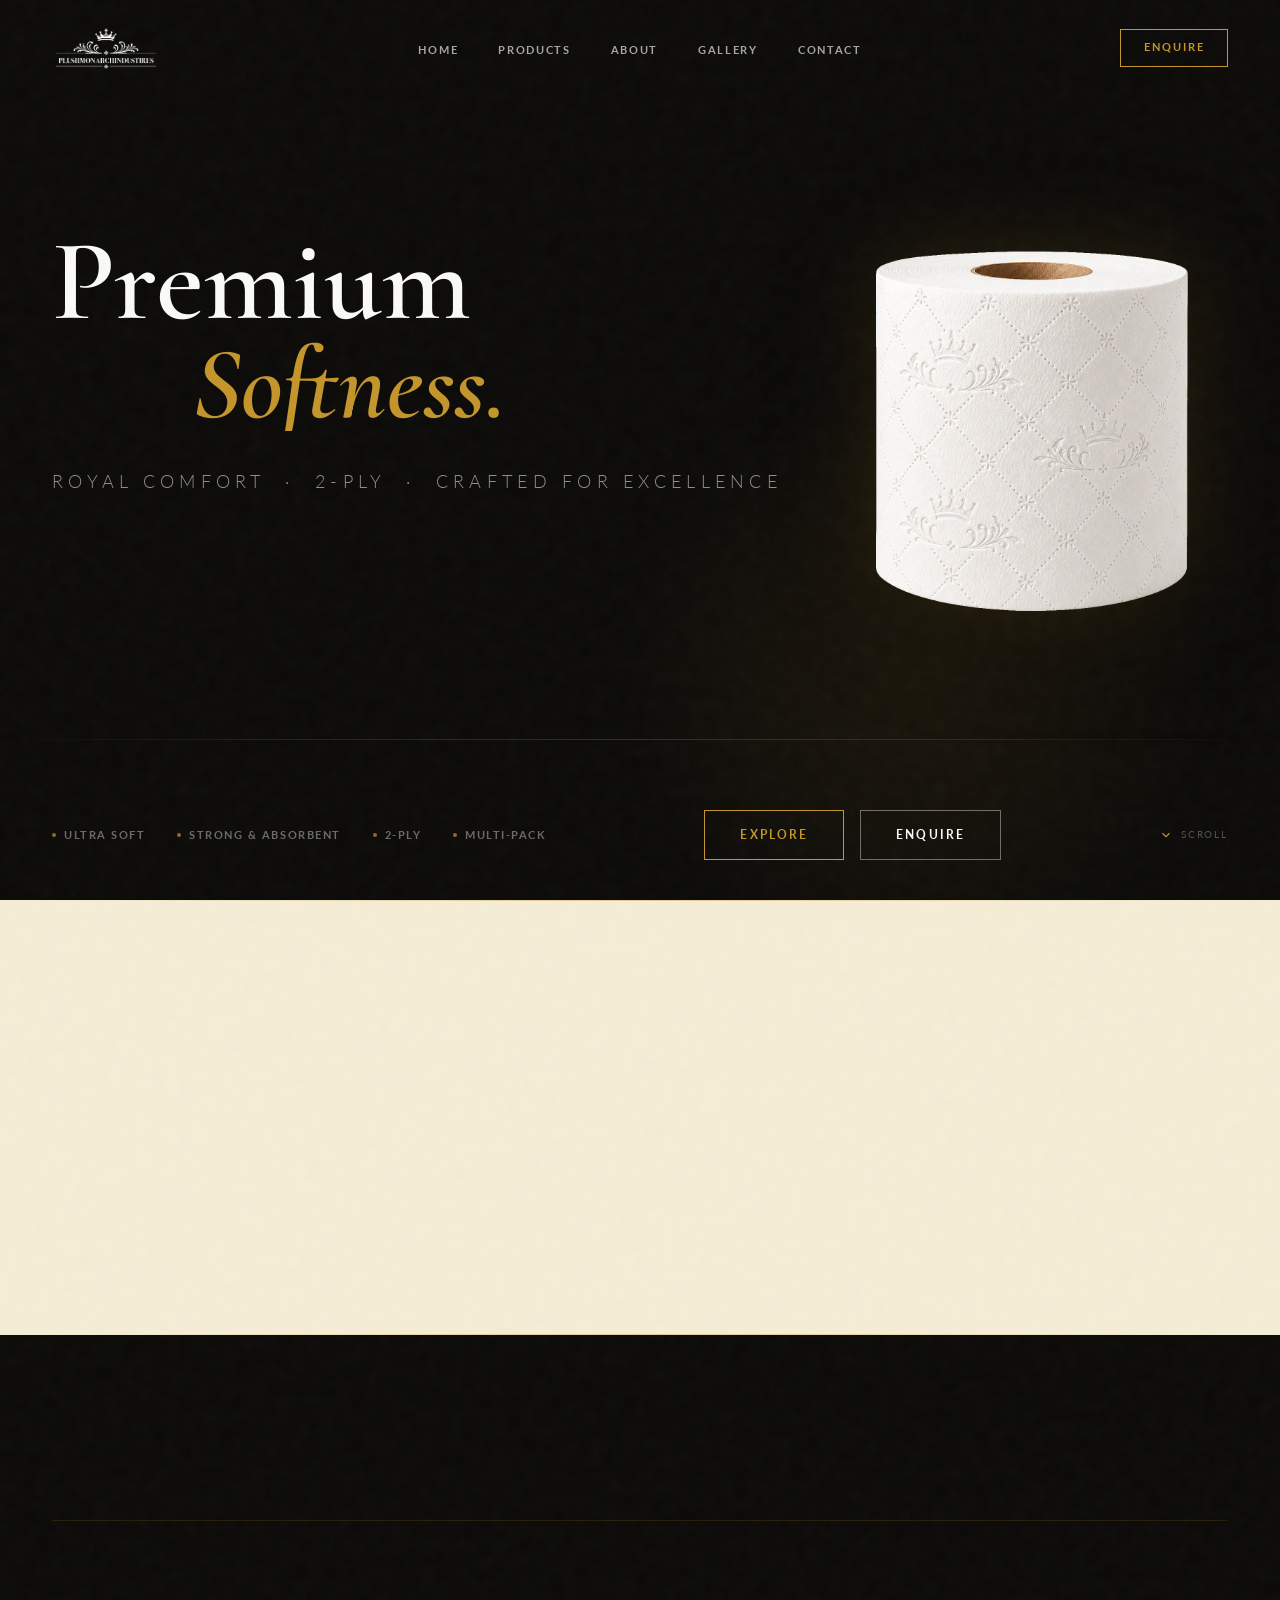
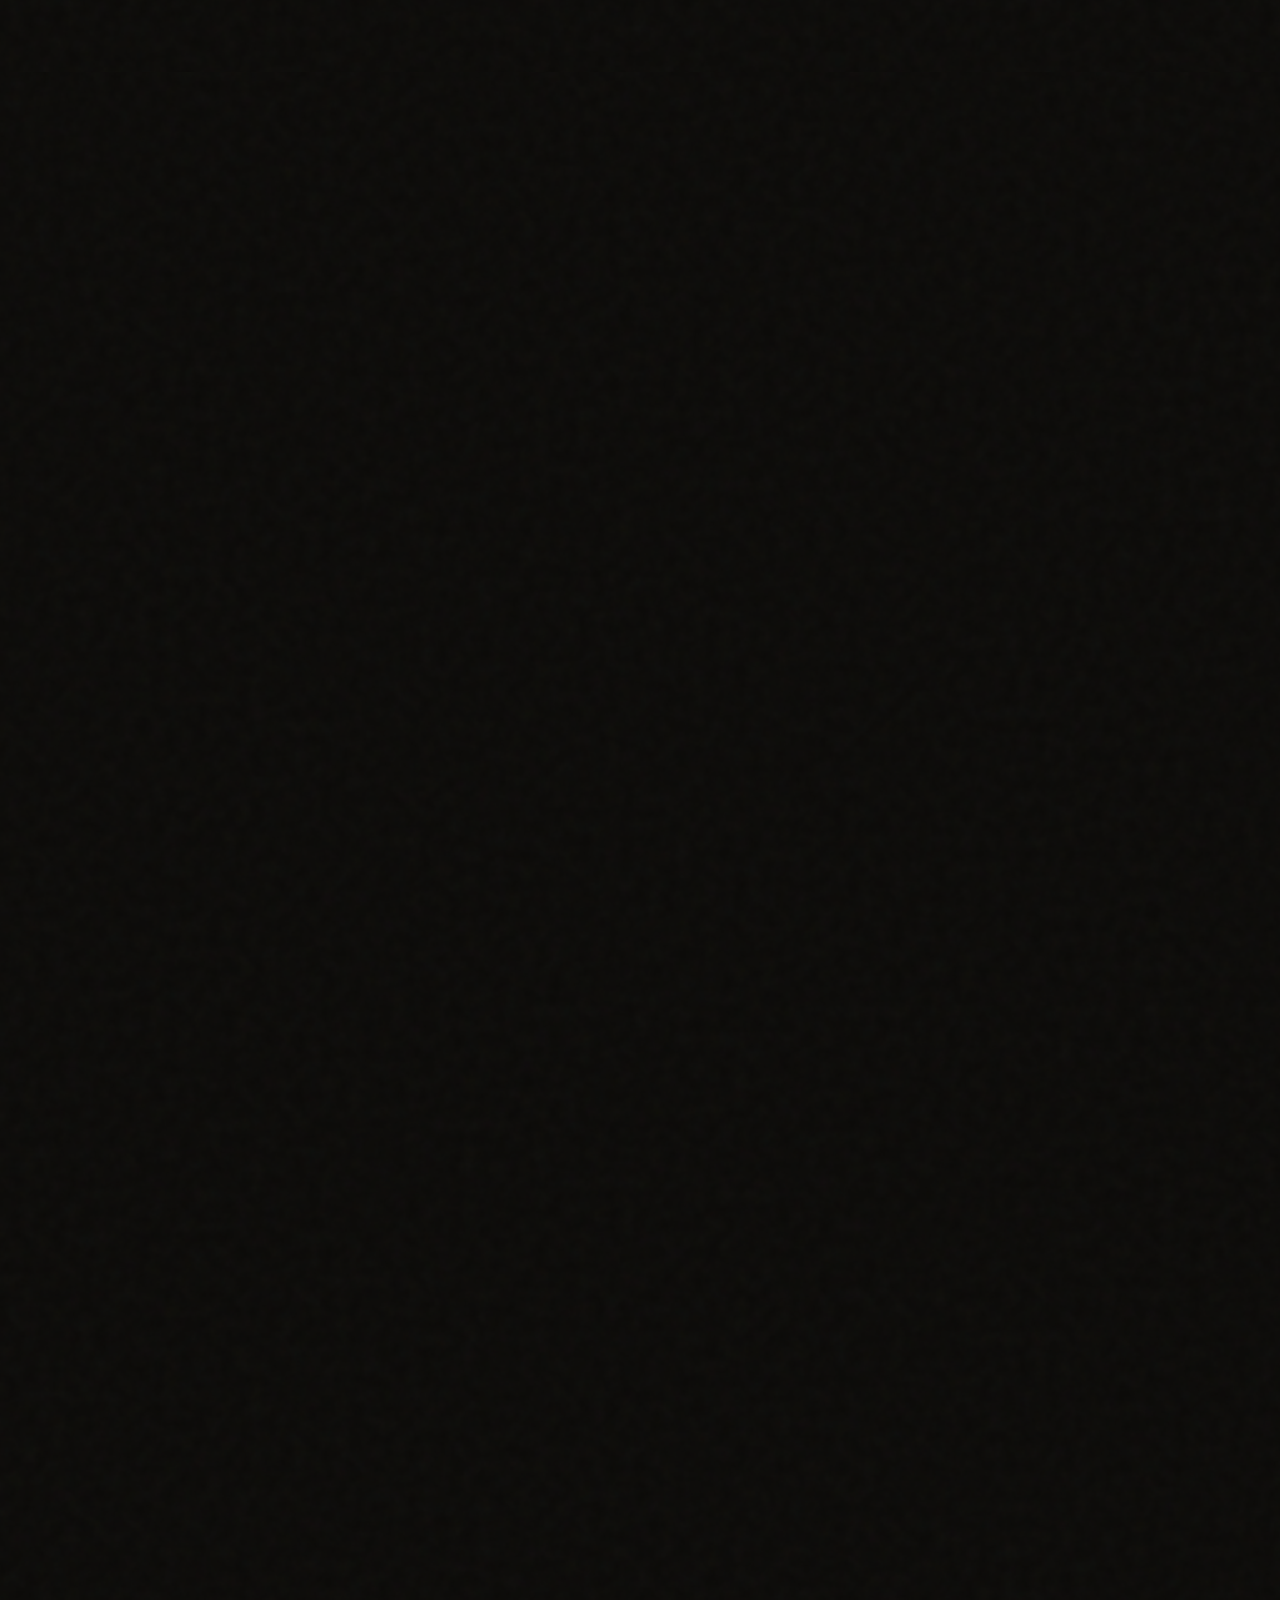
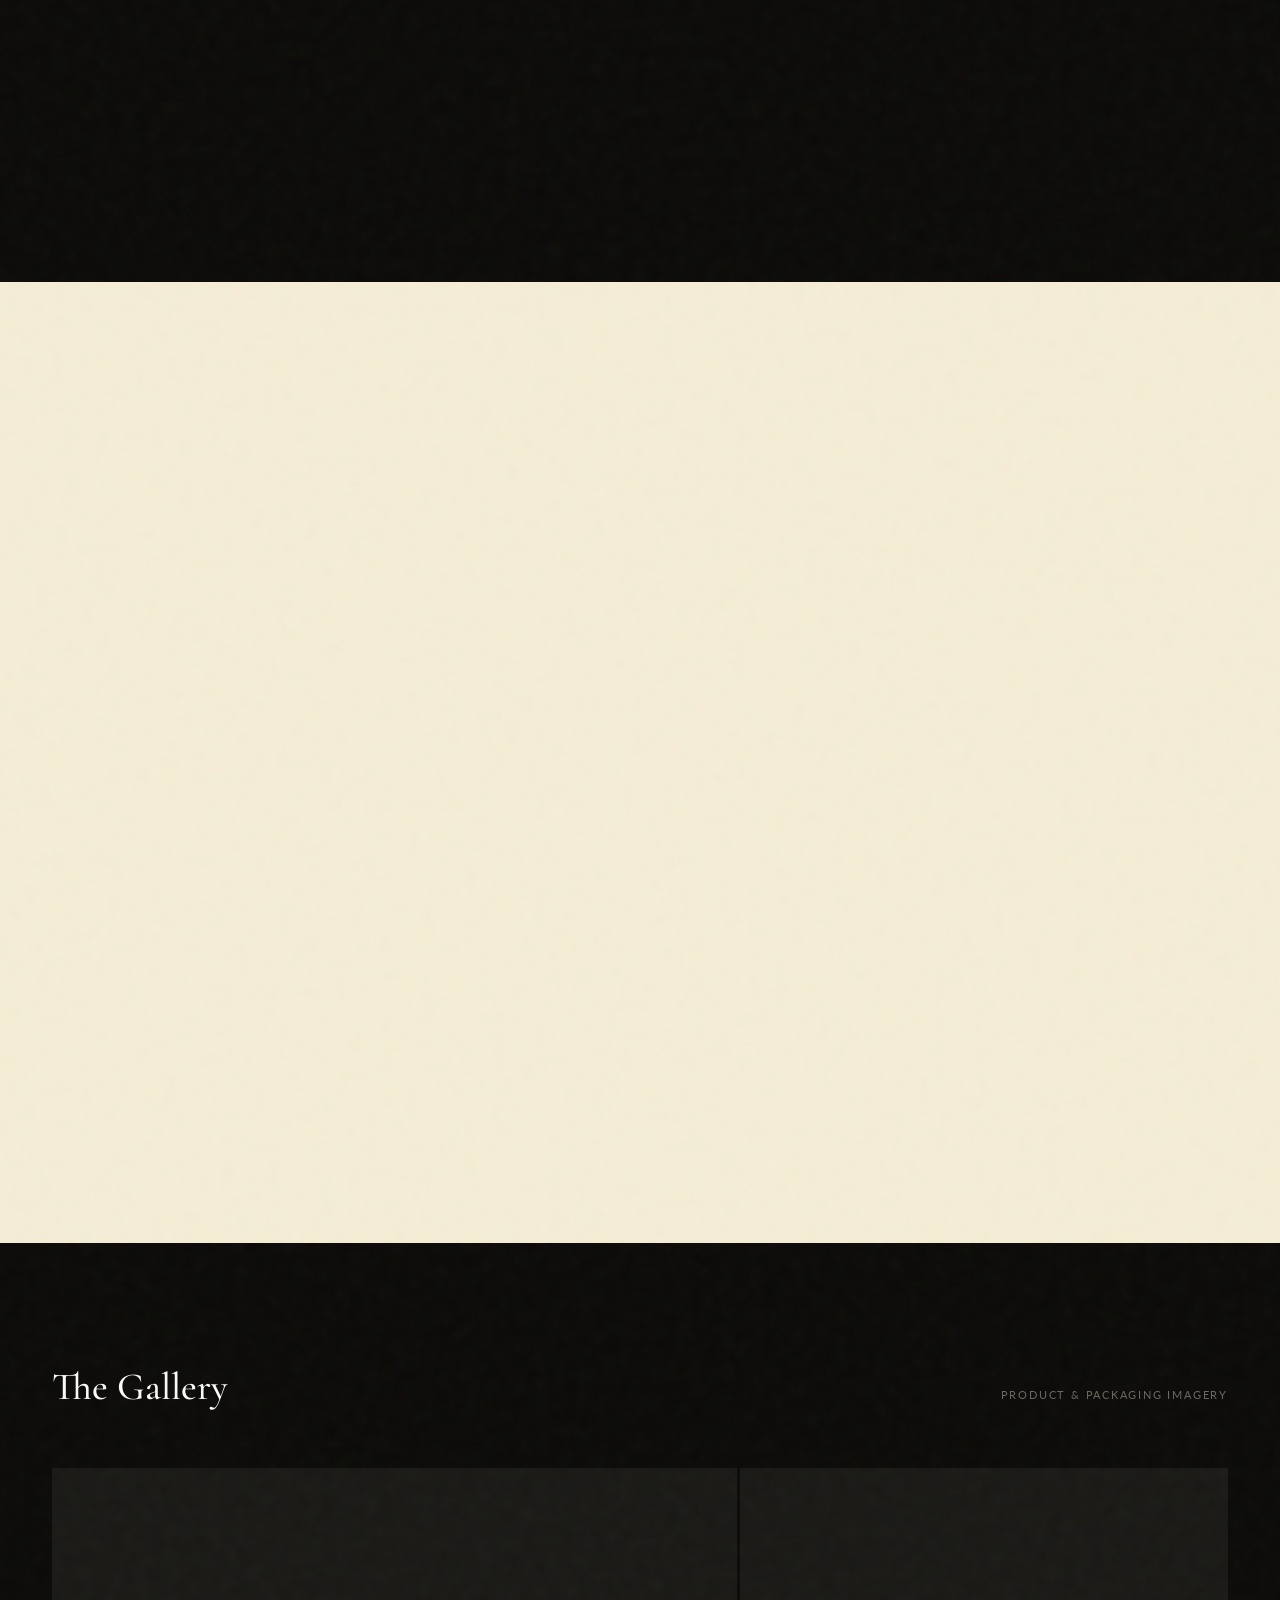
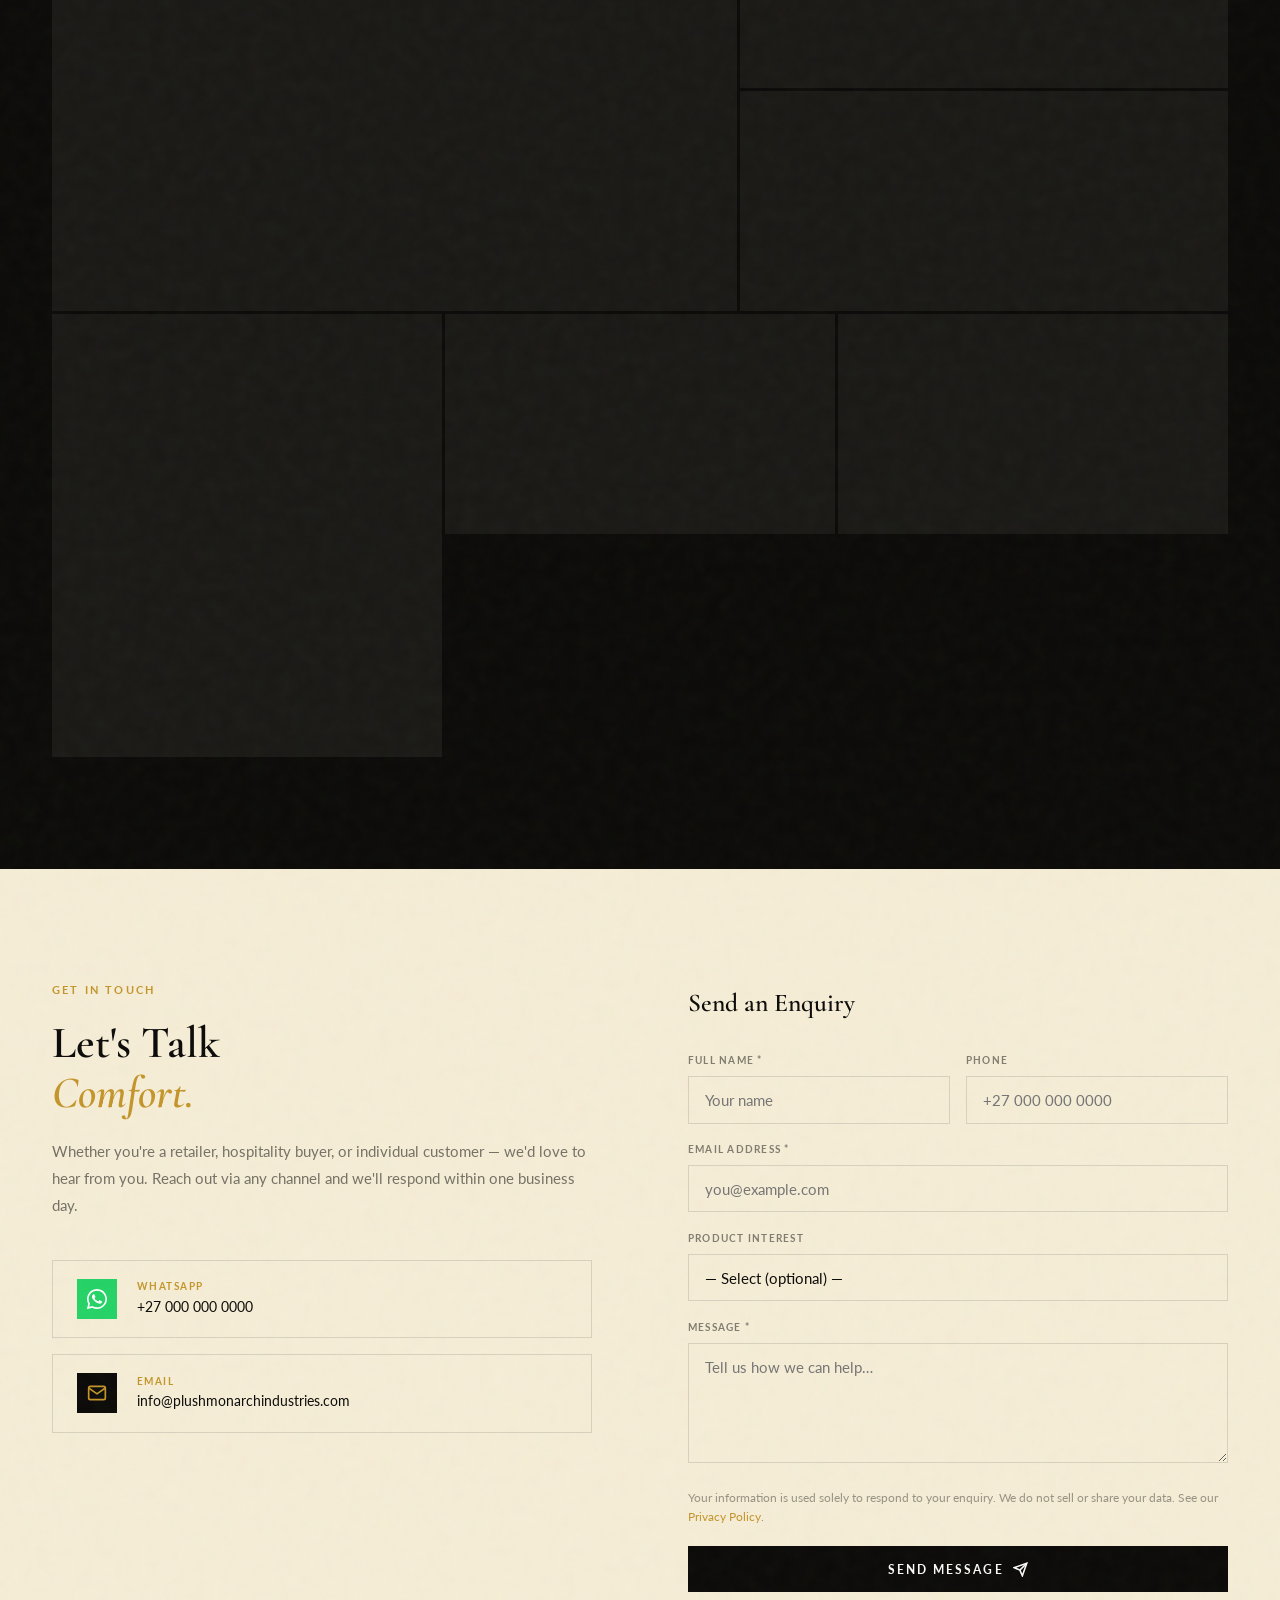
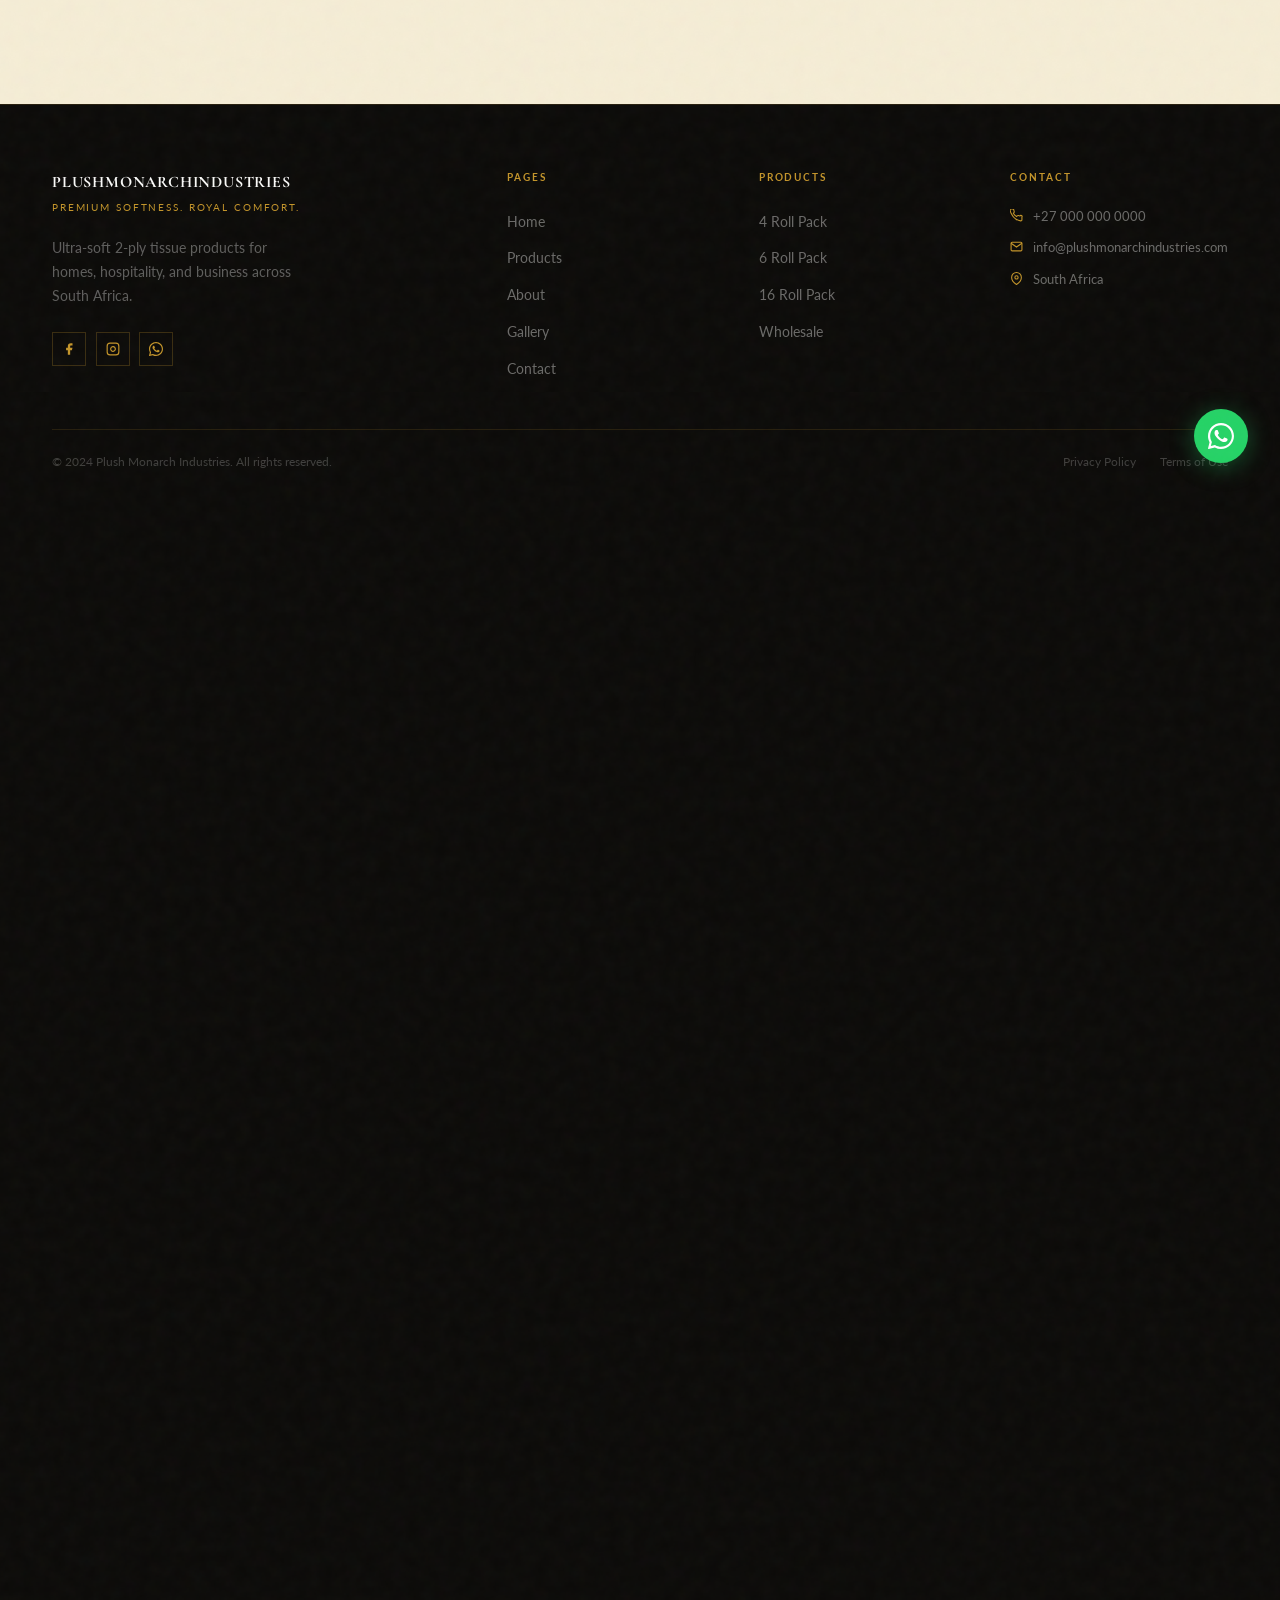
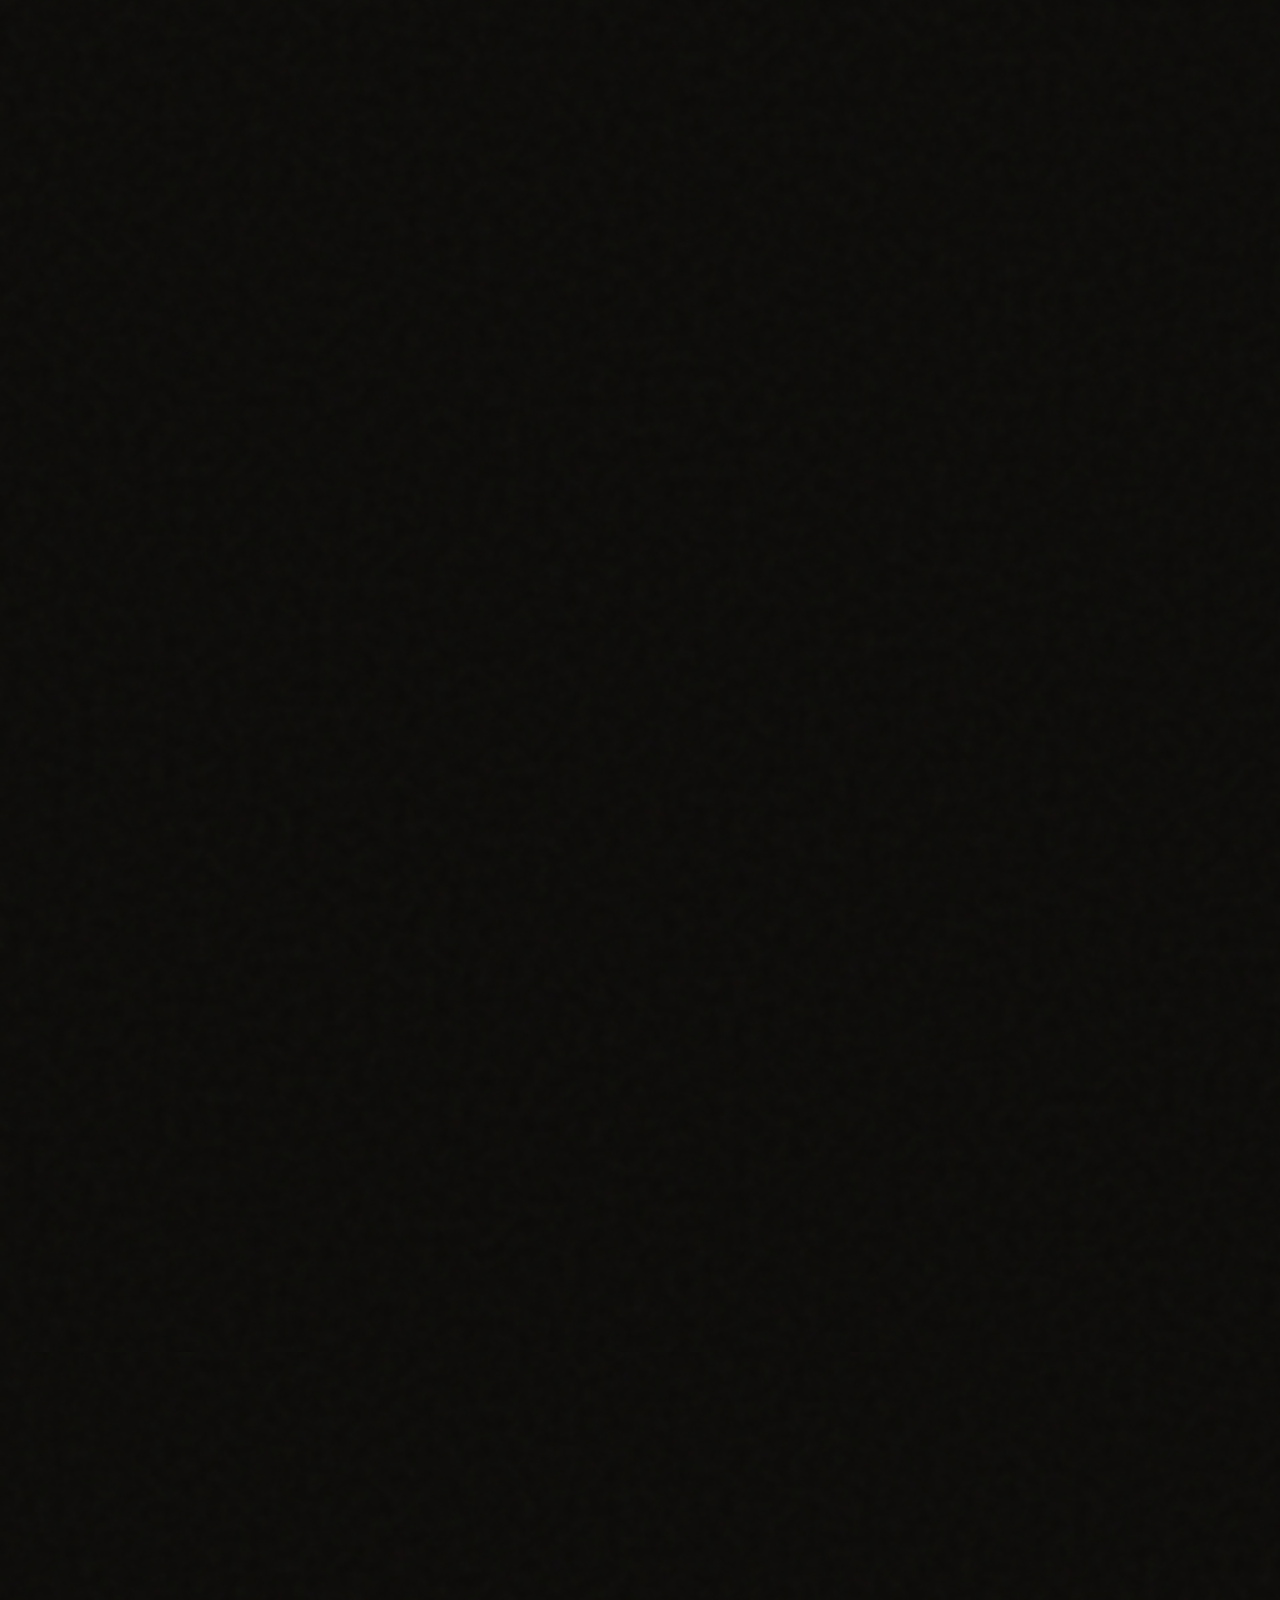
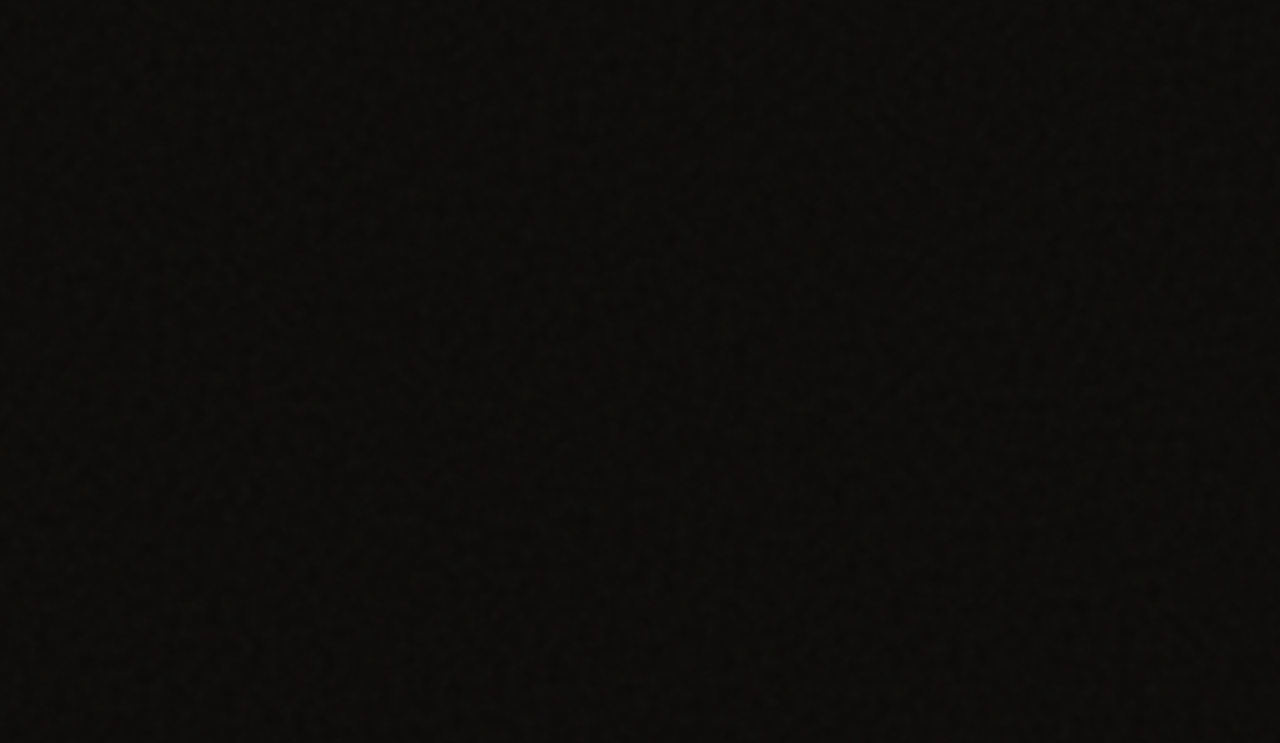
==== index.html @ ae44d2ea "Rename index-premium.html to index.html" ====
<!DOCTYPE html>
<html lang="en">
<head>
  <meta charset="UTF-8" />
  <meta name="viewport" content="width=device-width, initial-scale=1.0" />
  <meta name="description" content="Plush Monarch Industries — Premium 2-ply tissue. Every roll, a statement of excellence." />
  <title>Plush Monarch Industries</title>

  <!--
  FOLDER STRUCTURE
  ───────────────────────────────────────────────
  plushmonarch/
  ├── index-premium.html    ← this file
  ├── css/  premium.css
  ├── js/   bounce.js  +  main.js (shared, optional)
  └── images/
       logo.png | hero-bg.jpg
       product-4roll.jpg | product-6roll.jpg | product-16roll.jpg
       gallery-1..6.jpg
  ───────────────────────────────────────────────
  UPDATE BEFORE GOING LIVE:
    Replace "+27 000 000 0000" → real WhatsApp number
    Replace "info@plushmonarchindustries.com" → real email
    Update wa.me/27XXXXXXXXX links
  -->

  <link rel="preconnect" href="https://fonts.googleapis.com" />
  <link
    href="https://fonts.googleapis.com/css2?family=Cormorant+Garamond:ital,wght@0,300;0,400;0,500;0,600;0,700;1,300;1,400;1,600&family=Lato:wght@300;400;700&display=swap"
    rel="stylesheet"
  />
  <link rel="stylesheet" href="css/premium.css" />
</head>
<body>

<!-- ══════════════════════════════════════════
     MOBILE MENU
════════════════════════════════════════════ -->
<div class="mobile-menu" id="mobileMenu">
  <a href="#hero"     onclick="closeMobile()">Home</a>
  <a href="#products" onclick="closeMobile()">Products</a>
  <a href="#craft"    onclick="closeMobile()">About</a>
  <a href="#gallery"  onclick="closeMobile()">Gallery</a>
  <a href="#contact"  onclick="closeMobile()">Contact</a>
</div>

<!-- ══════════════════════════════════════════
     NAV
════════════════════════════════════════════ -->
<nav class="nav" id="mainNav">
  <div class="container">
    <div class="nav-inner">

      <a href="#hero" class="nav-logo">
        <img src="images/logo.png" alt="Plush Monarch Industries"
          onerror="this.style.display='none'; this.nextElementSibling.style.display='flex';" />
      </a>

      <ul class="nav-links">
        <li><a href="#hero">Home</a></li>
        <li><a href="#products">Products</a></li>
        <li><a href="#craft">About</a></li>
        <li><a href="#gallery">Gallery</a></li>
        <li><a href="#contact">Contact</a></li>
      </ul>

      <div class="nav-cta">
        <a href="#contact" class="btn btn-gold">Enquire</a>
      </div>

      <div class="hamburger" id="hamburger" onclick="toggleMenu()" role="button" tabindex="0" aria-label="Open menu">
        <span></span><span></span><span></span>
      </div>

    </div>
  </div>
</nav>


<!-- ══════════════════════════════════════════
     HERO — Dark stage, bouncing roll
════════════════════════════════════════════ -->
<section class="hero-p" id="hero" aria-label="Hero">

  <!-- Atmosphere: spotlight glow on ground -->
  <div class="hero-spotlight" id="heroSpotlight" aria-hidden="true"></div>

  <!-- Ground surface line -->
  <div class="hero-ground" id="heroGround" aria-hidden="true"></div>

  <!-- Contact shadow (synced to bounce) -->
  <div class="hero-shadow" id="heroShadow" aria-hidden="true"></div>

  <!-- Impact shockwave ring -->
  <div class="impact-ring" id="impactRing" aria-hidden="true"></div>

  <!-- Particle origin point -->
  <div class="impact-particles" id="impactParticles" aria-hidden="true"></div>

  <!-- ── THE ROLL STAGE ── -->
  <div class="roll-stage" aria-label="Plush Monarch tissue roll animation" role="img">
    <div class="roll-dropper" id="rollDropper">
      <div class="roll-squasher" id="rollSquasher">

          <div class="roll-svg-p" id="rollSvgP" style="float: right; margin-left: 1rem;">
            <img  src="images/single%20roll.png" alt="Plush Monarch Industries"/>
          </div>

      </div><!-- /roll-squasher -->
    </div><!-- /roll-dropper -->
  </div><!-- /roll-stage -->


  <!-- ── HERO HEADLINE (revealed after bounce) ── -->
  <div class="hero-headline" aria-live="polite">
    <div class="container">
      <div id="hlLine1" class="hero-line" aria-hidden="true">
        <span class="hero-line-inner hl-large">Premium</span>
      </div>
      <div id="hlLine2" class="hero-line" style="margin-top:0.1em;" aria-hidden="true">
        <span class="hero-line-inner hl-italic">Softness.</span>
      </div>
      <div id="hlLine3" class="hero-line" style="margin-top:1.2em;" aria-hidden="true">
        <span class="hero-line-inner hl-sub">Royal Comfort &nbsp;·&nbsp; 2-Ply &nbsp;·&nbsp; Crafted for Excellence</span>
      </div>
    </div>
  </div>

  <!-- ── HERO BOTTOM BAR ── -->
  <div class="hero-bottom" id="heroBottom">
    <div class="container" style="display:flex; align-items:center; justify-content:space-between; width:100%;">
      <div class="hero-features">
        <span class="hero-feature"><span></span>Ultra Soft</span>
        <span class="hero-feature"><span></span>Strong &amp; Absorbent</span>
        <span class="hero-feature"><span></span>2-Ply</span>
        <span class="hero-feature"><span></span>Multi-Pack</span>
      </div>
      <div style="display:flex; gap:1rem;">
        <a href="#products" class="btn btn-gold">Explore</a>
        <a href="#contact"  class="btn btn-light">Enquire</a>
      </div>
      <div class="hero-scroll-hint" aria-hidden="true">
        <svg viewBox="0 0 24 24" fill="none" stroke="currentColor" stroke-width="2">
          <polyline points="6 9 12 15 18 9"/>
        </svg>
        Scroll
      </div>
    </div>
  </div>

</section><!-- /hero-p -->


<!-- ══════════════════════════════════════════
     MANIFESTO STRIP
════════════════════════════════════════════ -->
<div class="manifesto">
  <div class="container">
    <p class="manifesto-quote reveal">
      "Every roll tells a story of <strong>meticulous craft</strong>,
      ultra-soft layers, and a quiet confidence
      that comfort should never be ordinary."
    </p>
    <p class="manifesto-attr reveal" style="transition-delay:0.15s;">Plush Monarch Industries</p>
  </div>
</div>


<!-- ══════════════════════════════════════════
     PRODUCTS (EDITORIAL NUMBERED ROWS)
════════════════════════════════════════════ -->
<section class="products-p" id="products">
  <div class="container">

    <div class="products-p-header">
      <h2 class="reveal">The Monarch Collection</h2>
      <p class="reveal" style="transition-delay:0.1s;">Premium 2-Ply Tissue Series</p>
    </div>

    <!-- Row 01 — 4-Roll -->
    <div class="product-row reveal">
      <div class="product-row-info">
        <div class="product-row-num">01</div>
        <p class="product-row-label">The Classic</p>
        <h3 class="product-row-name">4 Roll<br />Pack</h3>
        <p class="product-row-spec">4 Pack &nbsp;·&nbsp; 4 Rolls &nbsp;·&nbsp; 2 Ply</p>
        <p class="product-row-desc">
          The everyday essential. Sized for single bathrooms and compact spaces,
          the 4-Roll Pack delivers uncompromising softness in the most versatile format.
        </p>
        <div class="product-row-tags">
          <span class="p-tag">Ultra Soft</span>
          <span class="p-tag">2 Ply</span>
          <span class="p-tag">Strong</span>
        </div>
        <a href="#contact" class="btn btn-gold">
          Enquire
          <svg width="14" height="14" viewBox="0 0 24 24" fill="none" stroke="currentColor" stroke-width="2.5">
            <line x1="5" y1="12" x2="19" y2="12"/>
            <polyline points="12 5 19 12 12 19"/>
          </svg>
        </a>
      </div>
      <div class="product-row-image">
        <img src="images/product-4roll.png" alt="Plush Monarch 4-Roll Pack"
          onerror="this.style.display='none'; this.nextElementSibling.style.display='flex';" />
        <div class="product-row-image-placeholder" style="display:none;">
          <svg width="60" height="60" viewBox="0 0 24 24" fill="none" stroke="rgba(196,149,42,0.3)" stroke-width="0.8">
            <circle cx="12" cy="12" r="10"/><circle cx="12" cy="12" r="4"/>
          </svg>
        </div>
      </div>
    </div>

    <!-- Row 02 — 6-Roll (reversed) -->
    <div class="product-row reverse reveal" style="transition-delay:0.1s;">
      <div class="product-row-info">
        <div class="product-row-num">02</div>
        <p class="product-row-label">The Favourite</p>
        <h3 class="product-row-name">6 Roll<br />Pack</h3>
        <p class="product-row-spec">6 Pack &nbsp;·&nbsp; 6 Rolls &nbsp;·&nbsp; 2 Ply</p>
        <p class="product-row-desc">
          Our most beloved format. The 6-Roll Pack strikes the perfect balance
          between convenience and value — ideal for families who refuse to compromise.
        </p>
        <div class="product-row-tags">
          <span class="p-tag">Ultra Soft</span>
          <span class="p-tag">2 Ply</span>
          <span class="p-tag">Family Size</span>
        </div>
        <a href="#contact" class="btn btn-gold">
          Enquire
          <svg width="14" height="14" viewBox="0 0 24 24" fill="none" stroke="currentColor" stroke-width="2.5">
            <line x1="5" y1="12" x2="19" y2="12"/>
            <polyline points="12 5 19 12 12 19"/>
          </svg>
        </a>
      </div>
      <div class="product-row-image">
        <img src="images/product-6roll.png" alt="Plush Monarch 6-Roll Pack"
          onerror="this.style.display='none'; this.nextElementSibling.style.display='flex';" />
        <div class="product-row-image-placeholder" style="display:none;">
          <svg width="60" height="60" viewBox="0 0 24 24" fill="none" stroke="rgba(196,149,42,0.3)" stroke-width="0.8">
            <circle cx="12" cy="12" r="10"/><circle cx="12" cy="12" r="4"/>
          </svg>
        </div>
      </div>
    </div>

    <!-- Row 03 — 16-Roll -->
    <div class="product-row reveal" style="transition-delay:0.2s;">
      <div class="product-row-info">
        <div class="product-row-num">03</div>
        <p class="product-row-label" style="color:var(--gold-l);">Best Value</p>
        <h3 class="product-row-name">16 Roll<br />Pack</h3>
        <p class="product-row-spec">16 Pack &nbsp;·&nbsp; 16 Rolls &nbsp;·&nbsp; 2 Ply</p>
        <p class="product-row-desc">
          The ultimate expression of value without sacrifice. Designed for large households,
          hospitality venues, and business buyers who demand the Monarch standard at scale.
        </p>
        <div class="product-row-tags">
          <span class="p-tag">Ultra Soft</span>
          <span class="p-tag">2 Ply</span>
          <span class="p-tag">Bulk Value</span>
          <span class="p-tag">Wholesale</span>
        </div>
        <a href="#contact" class="btn btn-gold">
          Enquire
          <svg width="14" height="14" viewBox="0 0 24 24" fill="none" stroke="currentColor" stroke-width="2.5">
            <line x1="5" y1="12" x2="19" y2="12"/>
            <polyline points="12 5 19 12 12 19"/>
          </svg>
        </a>
      </div>
      <div class="product-row-image">
        <img src="images/product-16roll.png" alt="Plush Monarch 16-Roll Pack"
          onerror="this.style.display='none'; this.nextElementSibling.style.display='flex';" />
        <div class="product-row-image-placeholder" style="display:none;">
          <svg width="60" height="60" viewBox="0 0 24 24" fill="none" stroke="rgba(196,149,42,0.3)" stroke-width="0.8">
            <circle cx="12" cy="12" r="10"/><circle cx="12" cy="12" r="4"/>
          </svg>
        </div>
      </div>
    </div>

  </div>
</section>


<!-- ══════════════════════════════════════════
     CRAFT / ABOUT
════════════════════════════════════════════ -->
<section class="craft" id="craft">
  <div class="container">
    <div class="craft-inner">

      <div class="craft-image-wrap reveal">
        <img
          src="images/4%20roll.png"
          alt="Plush Monarch premium tissue rolls"
          class="craft-image"
          onerror="this.style.display='none'; this.nextElementSibling.style.display='flex';"
        />
        <div class="craft-image-bg" style="display:none;" aria-hidden="true">
          <svg width="80" height="80" viewBox="0 0 24 24" fill="none" stroke="rgba(196,149,42,0.4)" stroke-width="0.8">
            <circle cx="12" cy="12" r="10"/><circle cx="12" cy="12" r="5"/>
          </svg>
        </div>
        <div class="craft-badge">
          <span class="craft-badge-num">2×</span>
          <span class="craft-badge-text">Soft · Strong<br />The Royal Standard</span>
        </div>
      </div>

      <div class="craft-content reveal" style="transition-delay:0.15s;">
        <p class="craft-label">Our Craft</p>
        <h2 class="craft-heading">
          Built on<br /><em>Softness.</em><br />Defined by Quality.
        </h2>
        <p class="craft-body">
          Plush Monarch Industries was born from the belief that the everyday
          deserves the extraordinary. We obsess over every layer, every sheet,
          every embossed crown that marks our product as distinct.
        </p>
        <blockquote class="craft-quote">
          "Comfort isn't a luxury. It's the minimum we should all expect."
        </blockquote>
        <p class="craft-body">
          Our 2-ply tissue products are engineered for both softness and strength,
          wrapped in packaging that reflects the premium nature of what's inside.
          Available in 4, 6, and 16 roll configurations for every context.
        </p>
        <div class="craft-values">
          <div class="craft-val">
            <div class="craft-val-icon">
              <svg width="16" height="16" viewBox="0 0 24 24" fill="none" stroke="currentColor" stroke-width="2">
                <path d="M12 2l2.4 7.4H22l-6.2 4.5 2.4 7.4L12 17l-6.2 4.3 2.4-7.4L2 9.4h7.6z"/>
              </svg>
            </div>
            <div class="craft-val-text">
              <h4>Premium Quality</h4>
              <p>Every roll to the highest spec.</p>
            </div>
          </div>
          <div class="craft-val">
            <div class="craft-val-icon">
              <svg width="16" height="16" viewBox="0 0 24 24" fill="none" stroke="currentColor" stroke-width="2">
                <path d="M12 22s8-4 8-10V5l-8-3-8 3v7c0 6 8 10 8 10z"/>
              </svg>
            </div>
            <div class="craft-val-text">
              <h4>Trusted Brand</h4>
              <p>Synonymous with softness.</p>
            </div>
          </div>
          <div class="craft-val">
            <div class="craft-val-icon">
              <svg width="16" height="16" viewBox="0 0 24 24" fill="none" stroke="currentColor" stroke-width="2">
                <rect x="2" y="7" width="20" height="14" rx="2"/>
                <path d="M16 7V5a2 2 0 00-4 0v2M8 7V5a2 2 0 014 0v2"/>
              </svg>
            </div>
            <div class="craft-val-text">
              <h4>Multi-Pack Range</h4>
              <p>4, 6 &amp; 16 roll options.</p>
            </div>
          </div>
          <div class="craft-val">
            <div class="craft-val-icon">
              <svg width="16" height="16" viewBox="0 0 24 24" fill="none" stroke="currentColor" stroke-width="2">
                <path d="M17 21v-2a4 4 0 00-4-4H5a4 4 0 00-4 4v2"/>
                <circle cx="9" cy="7" r="4"/>
                <path d="M23 21v-2a4 4 0 00-3-3.87M16 3.13a4 4 0 010 7.75"/>
              </svg>
            </div>
            <div class="craft-val-text">
              <h4>Retail &amp; Wholesale</h4>
              <p>Supply for any scale.</p>
            </div>
          </div>
        </div>
        <div class="craft-cta">
          <a href="#contact" class="btn btn-dark">
            Make an Enquiry
            <svg width="14" height="14" viewBox="0 0 24 24" fill="none" stroke="currentColor" stroke-width="2.5">
              <line x1="5" y1="12" x2="19" y2="12"/><polyline points="12 5 19 12 12 19"/>
            </svg>
          </a>
        </div>
      </div>

    </div>
  </div>
</section>


<!-- ══════════════════════════════════════════
     GALLERY
════════════════════════════════════════════ -->
<section class="gallery-p" id="gallery">
  <div class="container">
    <div class="gallery-p-header reveal">
      <h2>The Gallery</h2>
      <span class="gallery-p-sub">Product &amp; Packaging Imagery</span>
    </div>

    <div class="gallery-p-grid reveal" style="transition-delay:0.1s;">

      <div class="g-item g-1">
        <img src="images/gallery-1.jpg" alt="Single roll — embossed crown texture close-up" loading="lazy"
          onerror="this.parentElement.style.background='#1A1916';this.style.display='none';"/>
      </div>
      <div class="g-item g-2">
        <img src="images/gallery-3.jpg" alt="4-Roll pack packaging" loading="lazy"
          onerror="this.parentElement.style.background='#1A1916';this.style.display='none';"/>
      </div>
      <div class="g-item g-3">
        <img src="images/gallery-5.jpg" alt="6-Roll pack packaging" loading="lazy"
          onerror="this.parentElement.style.background='#1A1916';this.style.display='none';"/>
      </div>
      <div class="g-item g-4">
        <img src="images/gallery-2.jpg" alt="4 rolls stacked — no packaging" loading="lazy"
          onerror="this.parentElement.style.background='#1A1916';this.style.display='none';"/>
      </div>
      <div class="g-item g-5">
        <img src="images/gallery-4.jpg" alt="16-Roll pack packaging" loading="lazy"
          onerror="this.parentElement.style.background='#1A1916';this.style.display='none';"/>
      </div>
      <div class="g-item g-6">
        <img src="images/gallery-6.jpg" alt="Embossing pattern — royal crown detail" loading="lazy"
          onerror="this.parentElement.style.background='#1A1916';this.style.display='none';"/>
      </div>

    </div>
  </div>
</section>


<!-- ══════════════════════════════════════════
     CONTACT
════════════════════════════════════════════ -->
<section class="contact-p" id="contact">
  <div class="container">
    <div class="contact-p-inner">

      <div class="reveal">
        <p class="contact-p-label">Get In Touch</p>
        <h2 class="contact-p-heading">
          Let's Talk<br /><em>Comfort.</em>
        </h2>
        <p class="contact-p-desc">
          Whether you're a retailer, hospitality buyer, or individual customer —
          we'd love to hear from you. Reach out via any channel and we'll respond within one business day.
        </p>

        <div class="contact-links">
          <a href="https://wa.me/27000000000?text=Hello%2C%20I%27d%20like%20to%20enquire%20about%20Plush%20Monarch%20products."
             class="c-link" target="_blank" rel="noopener" aria-label="Chat on WhatsApp">
            <div class="c-link-icon c-link-icon--wa">
              <svg width="20" height="20" viewBox="0 0 24 24" fill="currentColor">
                <path d="M17.472 14.382c-.297-.149-1.758-.867-2.03-.967-.273-.099-.471-.148-.67.15-.197.297-.767.966-.94 1.164-.173.199-.347.223-.644.075-.297-.15-1.255-.463-2.39-1.475-.883-.788-1.48-1.761-1.653-2.059-.173-.297-.018-.458.13-.606.134-.133.298-.347.446-.52.149-.174.198-.298.298-.497.099-.198.05-.371-.025-.52-.075-.149-.669-1.612-.916-2.207-.242-.579-.487-.5-.669-.51-.173-.008-.371-.01-.57-.01-.198 0-.52.074-.792.372-.272.297-1.04 1.016-1.04 2.479 0 1.462 1.065 2.875 1.213 3.074.149.198 2.096 3.2 5.077 4.487.709.306 1.262.489 1.694.625.712.227 1.36.195 1.871.118.571-.085 1.758-.719 2.006-1.413.248-.694.248-1.289.173-1.413-.074-.124-.272-.198-.57-.347zM12 0C5.373 0 0 5.373 0 12c0 2.062.524 4.003 1.442 5.698L.054 23.346a.5.5 0 00.6.6l5.648-1.388A11.946 11.946 0 0012 24c6.627 0 12-5.373 12-12S18.627 0 12 0zm0 22c-1.885 0-3.653-.51-5.17-1.396l-.371-.22-3.833.942.96-3.833-.23-.38A9.96 9.96 0 012 12C2 6.477 6.477 2 12 2s10 4.477 10 10-4.477 10-10 10z"/>
              </svg>
            </div>
            <div class="c-link-text">
              <div class="c-link-label">WhatsApp</div>
              <div class="c-link-val">+27 000 000 0000</div>
            </div>
          </a>

          <a href="mailto:info@plushmonarchindustries.com" class="c-link" aria-label="Send email">
            <div class="c-link-icon">
              <svg width="20" height="20" viewBox="0 0 24 24" fill="none" stroke="currentColor" stroke-width="2">
                <path d="M4 4h16c1.1 0 2 .9 2 2v12c0 1.1-.9 2-2 2H4c-1.1 0-2-.9-2-2V6c0-1.1.9-2 2-2z"/>
                <polyline points="22,6 12,13 2,6"/>
              </svg>
            </div>
            <div class="c-link-text">
              <div class="c-link-label">Email</div>
              <div class="c-link-val">info@plushmonarchindustries.com</div>
            </div>
          </a>
        </div>
      </div>

      <div class="contact-p-form reveal" style="transition-delay:0.15s;">
        <h3>Send an Enquiry</h3>
        <form id="enquiryForm" novalidate>
          <input type="text" name="_honey" style="display:none;" tabindex="-1" autocomplete="off"/>

          <div class="f-row">
            <div class="f-group">
              <label for="f-name">Full Name *</label>
              <input type="text" id="f-name" name="name" required placeholder="Your name" autocomplete="name"/>
            </div>
            <div class="f-group">
              <label for="f-phone">Phone</label>
              <input type="tel" id="f-phone" name="phone" placeholder="+27 000 000 0000" autocomplete="tel"/>
            </div>
          </div>
          <div class="f-group">
            <label for="f-email">Email Address *</label>
            <input type="email" id="f-email" name="email" required placeholder="you@example.com" autocomplete="email"/>
          </div>
          <div class="f-group">
            <label for="f-product">Product Interest</label>
            <select id="f-product" name="product">
              <option value="">— Select (optional) —</option>
              <option value="4-roll">4 Roll Pack</option>
              <option value="6-roll">6 Roll Pack</option>
              <option value="16-roll">16 Roll Pack</option>
              <option value="wholesale">Wholesale / Bulk</option>
              <option value="general">General Enquiry</option>
            </select>
          </div>
          <div class="f-group">
            <label for="f-msg">Message *</label>
            <textarea id="f-msg" name="message" required placeholder="Tell us how we can help…"></textarea>
          </div>
          <p class="f-privacy">
            Your information is used solely to respond to your enquiry.
            We do not sell or share your data. See our <a href="#privacy">Privacy Policy</a>.
          </p>
          <button type="submit" class="btn btn-dark" style="width:100%; justify-content:center;">
            Send Message
            <svg width="15" height="15" viewBox="0 0 24 24" fill="none" stroke="currentColor" stroke-width="2.5">
              <line x1="22" y1="2" x2="11" y2="13"/>
              <polygon points="22 2 15 22 11 13 2 9 22 2"/>
            </svg>
          </button>
          <div class="f-success" id="formSuccess" role="alert">
            ✓ Received. We'll be in touch within one business day.
          </div>
        </form>
      </div>

    </div>
  </div>
</section>


<!-- ══════════════════════════════════════════
     FOOTER
════════════════════════════════════════════ -->
<footer class="footer-p">
  <div class="container">
    <div class="footer-p-main">

      <div>
        <div class="fp-brand-name">PLUSHMONARCHINDUSTRIES</div>
        <div class="fp-brand-tag">Premium Softness. Royal Comfort.</div>
        <p class="fp-brand-desc">
          Ultra-soft 2-ply tissue products for homes, hospitality, and business across South Africa.
        </p>
        <div class="fp-socials">
          <a href="#" class="fp-social" aria-label="Facebook">
            <svg width="14" height="14" viewBox="0 0 24 24" fill="currentColor">
              <path d="M18 2h-3a5 5 0 00-5 5v3H7v4h3v8h4v-8h3l1-4h-4V7a1 1 0 011-1h3z"/>
            </svg>
          </a>
          <a href="#" class="fp-social" aria-label="Instagram">
            <svg width="14" height="14" viewBox="0 0 24 24" fill="none" stroke="currentColor" stroke-width="2">
              <rect x="2" y="2" width="20" height="20" rx="5"/>
              <path d="M16 11.37A4 4 0 1112.63 8 4 4 0 0116 11.37z"/>
              <line x1="17.5" y1="6.5" x2="17.51" y2="6.5"/>
            </svg>
          </a>
          <a href="https://wa.me/27000000000" class="fp-social" aria-label="WhatsApp" target="_blank" rel="noopener">
            <svg width="14" height="14" viewBox="0 0 24 24" fill="currentColor">
              <path d="M17.472 14.382c-.297-.149-1.758-.867-2.03-.967-.273-.099-.471-.148-.67.15-.197.297-.767.966-.94 1.164-.173.199-.347.223-.644.075-.297-.15-1.255-.463-2.39-1.475-.883-.788-1.48-1.761-1.653-2.059-.173-.297-.018-.458.13-.606.134-.133.298-.347.446-.52.149-.174.198-.298.298-.497.099-.198.05-.371-.025-.52-.075-.149-.669-1.612-.916-2.207-.242-.579-.487-.5-.669-.51-.173-.008-.371-.01-.57-.01-.198 0-.52.074-.792.372-.272.297-1.04 1.016-1.04 2.479 0 1.462 1.065 2.875 1.213 3.074.149.198 2.096 3.2 5.077 4.487.709.306 1.262.489 1.694.625.712.227 1.36.195 1.871.118.571-.085 1.758-.719 2.006-1.413.248-.694.248-1.289.173-1.413-.074-.124-.272-.198-.57-.347zM12 0C5.373 0 0 5.373 0 12c0 2.062.524 4.003 1.442 5.698L.054 23.346a.5.5 0 00.6.6l5.648-1.388A11.946 11.946 0 0012 24c6.627 0 12-5.373 12-12S18.627 0 12 0zm0 22c-1.885 0-3.653-.51-5.17-1.396l-.371-.22-3.833.942.96-3.833-.23-.38A9.96 9.96 0 012 12C2 6.477 6.477 2 12 2s10 4.477 10 10-4.477 10-10 10z"/>
            </svg>
          </a>
        </div>
      </div>

      <div class="fp-col">
        <h4>Pages</h4>
        <ul>
          <li><a href="#hero">Home</a></li>
          <li><a href="#products">Products</a></li>
          <li><a href="#craft">About</a></li>
          <li><a href="#gallery">Gallery</a></li>
          <li><a href="#contact">Contact</a></li>
        </ul>
      </div>

      <div class="fp-col">
        <h4>Products</h4>
        <ul>
          <li><a href="#products">4 Roll Pack</a></li>
          <li><a href="#products">6 Roll Pack</a></li>
          <li><a href="#products">16 Roll Pack</a></li>
          <li><a href="#contact">Wholesale</a></li>
        </ul>
      </div>

      <div class="fp-col">
        <h4>Contact</h4>
        <div class="fp-contact-item">
          <svg width="13" height="13" viewBox="0 0 24 24" fill="none" stroke="currentColor" stroke-width="2">
            <path d="M22 16.92v3a2 2 0 01-2.18 2 19.79 19.79 0 01-8.63-3.07A19.5 19.5 0 013.07 9.81 19.79 19.79 0 01.01 1.18 2 2 0 012 .01h3a2 2 0 012 1.72 12.84 12.84 0 00.7 2.81 2 2 0 01-.45 2.11L6.09 7.91a16 16 0 006 6l1.27-1.27a2 2 0 012.11-.45 12.84 12.84 0 002.81.7A2 2 0 0122 14.92z"/>
          </svg>
          <span>+27 000 000 0000</span>
        </div>
        <div class="fp-contact-item">
          <svg width="13" height="13" viewBox="0 0 24 24" fill="none" stroke="currentColor" stroke-width="2">
            <path d="M4 4h16c1.1 0 2 .9 2 2v12c0 1.1-.9 2-2 2H4c-1.1 0-2-.9-2-2V6c0-1.1.9-2 2-2z"/>
            <polyline points="22,6 12,13 2,6"/>
          </svg>
          <span>info@plushmonarchindustries.com</span>
        </div>
        <div class="fp-contact-item">
          <svg width="13" height="13" viewBox="0 0 24 24" fill="none" stroke="currentColor" stroke-width="2">
            <path d="M21 10c0 7-9 13-9 13s-9-6-9-13a9 9 0 0118 0z"/><circle cx="12" cy="10" r="3"/>
          </svg>
          <span>South Africa</span>
        </div>
      </div>

    </div>

    <div class="footer-p-bottom">
      <p>&copy; 2024 Plush Monarch Industries. All rights reserved.</p>
      <div class="footer-p-bottom-links">
        <a href="#" id="privacy">Privacy Policy</a>
        <a href="#" id="terms">Terms of Use</a>
      </div>
    </div>
  </div>
</footer>

<!-- WhatsApp floating button -->
<a href="https://wa.me/27000000000?text=Hello%2C%20I%27d%20like%20to%20enquire%20about%20Plush%20Monarch%20products."
   class="wa-float" target="_blank" rel="noopener" aria-label="Chat on WhatsApp">
  <svg width="26" height="26" viewBox="0 0 24 24" fill="currentColor">
    <path d="M17.472 14.382c-.297-.149-1.758-.867-2.03-.967-.273-.099-.471-.148-.67.15-.197.297-.767.966-.94 1.164-.173.199-.347.223-.644.075-.297-.15-1.255-.463-2.39-1.475-.883-.788-1.48-1.761-1.653-2.059-.173-.297-.018-.458.13-.606.134-.133.298-.347.446-.52.149-.174.198-.298.298-.497.099-.198.05-.371-.025-.52-.075-.149-.669-1.612-.916-2.207-.242-.579-.487-.5-.669-.51-.173-.008-.371-.01-.57-.01-.198 0-.52.074-.792.372-.272.297-1.04 1.016-1.04 2.479 0 1.462 1.065 2.875 1.213 3.074.149.198 2.096 3.2 5.077 4.487.709.306 1.262.489 1.694.625.712.227 1.36.195 1.871.118.571-.085 1.758-.719 2.006-1.413.248-.694.248-1.289.173-1.413-.074-.124-.272-.198-.57-.347zM12 0C5.373 0 0 5.373 0 12c0 2.062.524 4.003 1.442 5.698L.054 23.346a.5.5 0 00.6.6l5.648-1.388A11.946 11.946 0 0012 24c6.627 0 12-5.373 12-12S18.627 0 12 0zm0 22c-1.885 0-3.653-.51-5.17-1.396l-.371-.22-3.833.942.96-3.833-.23-.38A9.96 9.96 0 012 12C2 6.477 6.477 2 12 2s10 4.477 10 10-4.477 10-10 10z"/>
  </svg>
</a>

<!-- Animation script (load last) -->
<script src="js/bounce.js"></script>

</body>
</html>
---- css/premium.css ----
/* ═══════════════════════════════════════════════════
   Plush Monarch Industries — Premium Arty Stylesheet
   css/premium.css  (standalone — does not extend styles.css)
═══════════════════════════════════════════════════ */

/* ─── RESET ─── */
*, *::before, *::after { box-sizing: border-box; margin: 0; padding: 0; }
html { scroll-behavior: smooth; font-size: 16px; }
body { font-family: 'Lato', sans-serif; background: #0C0B09; color: #FAF8F3; line-height: 1.7; overflow-x: hidden; }
img  { display: block; max-width: 100%; height: auto; }
a    { color: inherit; text-decoration: none; }

/* ─── TOKENS ─── */
:root {
  --ink:        #0C0B09;
  --ink-mid:    #1A1916;
  --ink-soft:   #2A2926;
  --paper:      #FAFAF8;
  --cream:      #F5EDD6;
  --cream-deep: #EDE0C4;
  --gold:       #C4952A;
  --gold-l:     #D4AA4A;
  --gold-dim:   rgba(196,149,42,0.4);
  --white:      #FFFFFF;
  --muted:      #6B6760;
  --border-d:   rgba(196,149,42,0.15);
  --border-l:   rgba(196,149,42,0.2);
  --tr:         0.35s cubic-bezier(0.22,1,0.36,1);
  --max-w:      1240px;
}

/* ─── FILM GRAIN OVERLAY ─── */
body::after {
  content: '';
  position: fixed; top: -50%; left: -50%;
  width: 200%; height: 200%;
  background-image: url("data:image/svg+xml,%3Csvg viewBox='0 0 200 200' xmlns='http://www.w3.org/2000/svg'%3E%3Cfilter id='n'%3E%3CfeTurbulence type='fractalNoise' baseFrequency='0.9' numOctaves='4' stitchTiles='stitch'/%3E%3C/filter%3E%3Crect width='100%25' height='100%25' filter='url(%23n)' opacity='1'/%3E%3C/svg%3E");
  opacity: 0.032;
  pointer-events: none;
  z-index: 9999;
  animation: grain 0.4s steps(1) infinite;
}
@keyframes grain {
  0%  { transform: translate(0,0); }
  10% { transform: translate(-2%,-1%); }
  20% { transform: translate(1.5%,2%); }
  30% { transform: translate(-1%,-2%); }
  40% { transform: translate(2%,1%); }
  50% { transform: translate(-2%,2%); }
  60% { transform: translate(1%,-1.5%); }
  70% { transform: translate(-1.5%,1%); }
  80% { transform: translate(2%,-2%); }
  90% { transform: translate(-2%,1.5%); }
}

/* ─── UTILITY ─── */
.container { max-width: var(--max-w); margin: 0 auto; padding: 0 32px; }
.text-center { text-align: center; }
.gold  { color: var(--gold); }
.serif { font-family: 'Cormorant Garamond', serif; }

/* ─── BUTTONS ─── */
.btn {
  display: inline-flex; align-items: center; gap: 0.6rem;
  font-family: 'Lato', sans-serif; font-size: 0.72rem;
  font-weight: 700; letter-spacing: 0.18em; text-transform: uppercase;
  padding: 0.9rem 2.2rem; border: 1.5px solid; cursor: pointer;
  transition: var(--tr); white-space: nowrap;
}
.btn-light  { border-color: rgba(250,250,248,0.4); color: var(--paper); background: transparent; }
.btn-light:hover  { background: var(--paper); color: var(--ink); border-color: var(--paper); }
.btn-gold   { border-color: var(--gold); color: var(--gold); background: transparent; }
.btn-gold:hover   { background: var(--gold); color: var(--ink); }
.btn-gold-fill { border-color: var(--gold); background: var(--gold); color: var(--ink); }
.btn-gold-fill:hover { background: var(--gold-l); border-color: var(--gold-l); }
.btn-dark   { border-color: var(--ink); background: var(--ink); color: var(--paper); }
.btn-dark:hover   { background: var(--ink-mid); }
.btn svg    { transition: transform var(--tr); }
.btn:hover svg { transform: translateX(4px); }

/* ─── FADE IN ─── */
.reveal {
  opacity: 0; transform: translateY(32px);
  transition: opacity 0.8s cubic-bezier(0.22,1,0.36,1),
              transform 0.8s cubic-bezier(0.22,1,0.36,1);
}
.reveal.in { opacity: 1; transform: translateY(0); }

/* ─── NAV ─── */
.nav {
  position: fixed; top: 0; left: 0; right: 0; z-index: 500;
  padding: 1.6rem 0;
  transition: background var(--tr), padding var(--tr), backdrop-filter var(--tr);
}
.nav.scrolled {
  background: rgba(12,11,9,0.92);
  backdrop-filter: blur(12px);
  padding: 1rem 0;
  border-bottom: 1px solid var(--border-d);
}
.nav-inner {
  display: flex; align-items: center; justify-content: space-between;
}
.nav-logo {
  display: flex; align-items: center; gap: 0.8rem;
}
.nav-logo img { height: 44px; width: auto; }
.nav-logo-text {
  font-family: 'Cormorant Garamond', serif;
  font-size: 0.9rem; font-weight: 700; letter-spacing: 0.06em;
  color: var(--paper);
}
.nav-logo-mark { color: var(--gold); font-size: 1rem; margin-right: 2px; }
.nav-links {
  display: flex; gap: 2.5rem; list-style: none;
}
.nav-links a {
  font-size: 0.7rem; font-weight: 700; letter-spacing: 0.15em;
  text-transform: uppercase; color: rgba(250,250,248,0.65);
  transition: color var(--tr); position: relative;
}
.nav-links a::after {
  content: ''; position: absolute; bottom: -3px; left: 0;
  width: 0; height: 1px; background: var(--gold);
  transition: width var(--tr);
}
.nav-links a:hover { color: var(--paper); }
.nav-links a:hover::after { width: 100%; }
.nav-cta .btn { padding: 0.55rem 1.4rem; font-size: 0.68rem; }
.hamburger {
  display: none; flex-direction: column; gap: 5px;
  cursor: pointer; padding: 4px;
}
.hamburger span {
  display: block; width: 22px; height: 1.5px;
  background: var(--paper); transition: var(--tr);
}
.hamburger.open span:nth-child(1) { transform: rotate(45deg) translate(5px,5px); }
.hamburger.open span:nth-child(2) { opacity: 0; }
.hamburger.open span:nth-child(3) { transform: rotate(-45deg) translate(5px,-5px); }
.mobile-menu {
  display: none; position: fixed; inset: 0;
  background: var(--ink); z-index: 490;
  flex-direction: column; align-items: center;
  justify-content: center; gap: 2.5rem;
}
.mobile-menu.open { display: flex; }
.mobile-menu a {
  font-family: 'Cormorant Garamond', serif;
  font-size: 2.5rem; font-weight: 600; color: var(--paper);
  transition: color var(--tr);
}
.mobile-menu a:hover { color: var(--gold); }

/* ══════════════════════════════════════════════════
   HERO
══════════════════════════════════════════════════ */
.hero-p {
  position: relative;
  height: 100vh; min-height: 680px;
  display: flex; flex-direction: column;
  align-items: center; justify-content: flex-end;
  background: var(--ink); overflow: hidden;
}

/* Spotlight: radial glow behind where roll will land */
.hero-spotlight {
  position: absolute;
  bottom: -80px; right: 5%;
  transform: none;
  width: 600px; height: 600px;
  border-radius: 50%;
  background: radial-gradient(circle at center,
    rgba(196,149,42,0.08) 0%,
    rgba(196,149,42,0.04) 40%,
    transparent 70%);
  opacity: 0;
  transition: opacity 1.2s ease;
  pointer-events: none;
}
.hero-spotlight.lit { opacity: 1; }

/* Ground line */
.hero-ground {
  position: absolute; bottom: 160px; left: 0; right: 0;
  height: 1px; background: linear-gradient(90deg,
    transparent 0%, var(--border-d) 20%,
    rgba(196,149,42,0.25) 50%, var(--border-d) 80%, transparent 100%);
  opacity: 0; transition: opacity 0.6s ease 2.5s;
}
.hero-ground.show { opacity: 1; }

/* Ground contact shadow (animated separately) */
.hero-shadow {
  position: absolute;
  bottom: 154px; right: 10%; left: auto;
  transform: translate(50%, 0) scale(0);
  width: 280px; height: 18px;
  border-radius: 50%;
  background: radial-gradient(ellipse, rgba(0,0,0,0.55) 0%, transparent 70%);
  pointer-events: none;
  transform-origin: center center;
}
.hero-shadow.animate {
  animation: shadowBounce 2.2s linear 0.3s both;
}

/* Roll stage: the animation container */
.roll-stage {
  position: absolute;
  bottom: 0; right: 0;
  transform: none;
  width: 52vw;
  height: 100%;
}

/* Two-element bounce: outer = X translation, inner = squash */
.roll-dropper {
  transform-origin: center bottom;
  animation: rollDrop 2.2s linear 0.3s both;
  width: 95%;
  height: 95%;
}

.roll-squasher {
  display: flex;
  align-items: center;
  justify-content: flex-end;
  width: 100%;
  height: 100%;
}

.roll-svg-p {
  display: flex;
  align-items: center;
  justify-content: flex-end;
  width: 100%;
  height: 100%;
}

.roll-svg-p img {
  width: auto;
  max-width: 100%;
  height: clamp(340px, 72vh, 700px);
  object-fit: contain;
  object-position: center bottom;
}


.roll-svg-p.glowing {
  filter:
    drop-shadow(0 0 40px rgba(196,149,42,0.18))
    drop-shadow(0 20px 40px rgba(0,0,0,0.5));
}

/* Particles container (positioned at roll center on impact) */
.impact-particles {
  position: absolute;
  bottom: 160px; right: 20%; left: auto;
  width: 0; height: 0;
  pointer-events: none;
  z-index: 10;
}
.imp-particle {
  position: absolute;
  border-radius: 50%;
  opacity: 0;
  pointer-events: none;
}

/* Impact shockwave ring */
.impact-ring {
  position: absolute;
  bottom: 148px; right: 10%; left: auto;
  transform: translate(50%, 0) scale(0);
  width: 320px; height: 320px; border-radius: 50%;
  border: 1.5px solid rgba(196,149,42,0.6);
  opacity: 0; pointer-events: none;
}

/* Hero headline text (reveals after roll lands) */
.hero-headline {
  position: absolute;
  top: 0; left: 0; right: 0; bottom: 0;
  display: flex; flex-direction: column;
  align-items: flex-start; justify-content: center;
  padding: 0 0 180px;
  pointer-events: none;
  z-index: 3;
}
.hero-headline .container { width: 100%; }

.hero-line {
  overflow: hidden;
  display: block;
  pointer-events: none;
}
.hero-line-inner {
  display: block;
  font-family: 'Cormorant Garamond', serif;
  font-weight: 600;
  line-height: 0.92;
  opacity: 0;
  transform: translateX(-120%);
  /* Activated by JS class */
}
.hero-line-inner.drop {
  animation: lineSlideIn 0.9s cubic-bezier(0.22,1,0.36,1) forwards;
}
@keyframes lineSlideIn {
  from { opacity: 0; transform: translateX(-120%); }
  to   { opacity: 1; transform: translateX(0); }
}

.hl-large  { font-size: clamp(4rem, 9vw, 8.5rem); color: var(--paper); }
.hl-italic { font-size: clamp(3.5rem, 8vw, 7.5rem); font-style: italic; color: var(--gold); padding-left: 12%; }
.hl-sub    {
  font-size: clamp(0.9rem, 1.5vw, 1.1rem);
  font-family: 'Lato', sans-serif;
  font-weight: 300; letter-spacing: 0.3em;
  text-transform: uppercase; color: rgba(250,250,248,0.55);
  margin-top: 1.5rem;
}

/* Hero bottom bar */
.hero-bottom {
  position: relative; z-index: 2;
  width: 100%; padding: 0 0 2.5rem;
  display: flex; align-items: center; justify-content: space-between;
  opacity: 0; transition: opacity 0.8s ease;
}
.hero-bottom.show { opacity: 1; }

.hero-features {
  display: flex; gap: 2rem;
}
.hero-feature {
  display: flex; align-items: center; gap: 0.5rem;
  font-size: 0.68rem; letter-spacing: 0.14em; text-transform: uppercase;
  color: rgba(250,250,248,0.4); font-weight: 700;
}
.hero-feature span {
  width: 4px; height: 4px; border-radius: 50%;
  background: var(--gold); flex-shrink: 0; opacity: 0.7;
}
.hero-scroll-hint {
  display: flex; align-items: center; gap: 0.5rem;
  font-size: 0.65rem; letter-spacing: 0.18em; text-transform: uppercase;
  color: rgba(250,250,248,0.3);
  animation: nudge 2.5s ease-in-out infinite;
}
.hero-scroll-hint svg { width: 14px; color: var(--gold); }
@keyframes nudge {
  0%,100% { transform: translateY(0); }
  50%      { transform: translateY(4px); }
}

/* ─── BOUNCE KEYFRAMES ─── */

/* X-axis translation — slides in from right with bounces */
@keyframes rollDrop {
  0%   { transform: translateX(130vw); }     /* off screen right */
  10%  { transform: translateX(110vw); }
  25%  { transform: translateX(70vw); }      /* accelerating inward */
  40%  { transform: translateX(25vw); }
  48%  { transform: translateX(4vw); }
  50%  { transform: translateX(0); }         /* IMPACT 1 */
  58%  { transform: translateX(-60px); }     /* bounce left */
  63%  { transform: translateX(-75px); }     /* bounce 1 peak */
  70%  { transform: translateX(0); }         /* IMPACT 2 */
  76%  { transform: translateX(-30px); }     /* bounce 2 peak */
  82%  { transform: translateX(0); }         /* IMPACT 3 */
  87%  { transform: translateX(-11px); }     /* bounce 3 peak */
  91%  { transform: translateX(0); }         /* IMPACT 4 micro */
  94%  { transform: translateX(-4px); }
  97%  { transform: translateX(0); }
  100% { transform: translateX(0); }
}

/* X/Y scale — squash on impact, stretch rising, normal in air */
@keyframes rollSquash {
  0%   { transform: scaleX(1)    scaleY(1); }
  50%  { transform: scaleX(1.38) scaleY(0.62); }  /* Impact 1 squash */
  54%  { transform: scaleX(0.88) scaleY(1.14); }  /* Stretch up */
  58%  { transform: scaleX(1)    scaleY(1); }      /* Air — normal */
  63%  { transform: scaleX(1)    scaleY(1); }
  70%  { transform: scaleX(1.22) scaleY(0.78); }  /* Impact 2 */
  73%  { transform: scaleX(0.94) scaleY(1.07); }
  76%  { transform: scaleX(1)    scaleY(1); }
  82%  { transform: scaleX(1.11) scaleY(0.89); }  /* Impact 3 */
  84%  { transform: scaleX(0.97) scaleY(1.03); }
  87%  { transform: scaleX(1)    scaleY(1); }
  91%  { transform: scaleX(1.05) scaleY(0.95); }  /* Impact 4 */
  93%  { transform: scaleX(0.99) scaleY(1.01); }
  97%  { transform: scaleX(1.01) scaleY(0.99); }
  100% { transform: scaleX(1)    scaleY(1); }
}

/* Shadow grows near ground, pulses on each impact */
@keyframes shadowBounce {
  0%   { transform: translate(50%,0) scale(0.05); opacity: 0; }
  42%  { transform: translate(50%,0) scale(0.7);  opacity: 0.15; }
  50%  { transform: translate(50%,0) scale(1.55); opacity: 0.6; }  /* Impact 1 */
  54%  { transform: translate(50%,0) scale(0.45); opacity: 0.08; }
  58%  { transform: translate(50%,0) scale(0.35); opacity: 0.06; }
  64%  { transform: translate(50%,0) scale(0.7);  opacity: 0.15; }
  70%  { transform: translate(50%,0) scale(1.28); opacity: 0.46; }  /* Impact 2 */
  73%  { transform: translate(50%,0) scale(0.6);  opacity: 0.12; }
  76%  { transform: translate(50%,0) scale(0.5);  opacity: 0.1; }
  79%  { transform: translate(50%,0) scale(0.75); opacity: 0.18; }
  82%  { transform: translate(50%,0) scale(1.14); opacity: 0.38; }  /* Impact 3 */
  85%  { transform: translate(50%,0) scale(0.82); opacity: 0.2; }
  87%  { transform: translate(50%,0) scale(0.72); opacity: 0.16; }
  91%  { transform: translate(50%,0) scale(1.06); opacity: 0.3; }  /* Impact 4 */
  97%  { transform: translate(50%,0) scale(1);    opacity: 0.28; }
  100% { transform: translate(50%,0) scale(1);    opacity: 0.28; }
}

/* Gentle idle float after bounce settles */
@keyframes rollFloat {
  0%,100% { transform: translateY(0); }
  40%     { transform: translateY(-12px); }
  70%     { transform: translateY(-5px); }
}

/* ══════════════════════════════════════════════════
   MANIFESTO STRIP
══════════════════════════════════════════════════ */
.manifesto {
  background: var(--cream);
  padding: 6rem 0;
  overflow: hidden;
  position: relative;
}
.manifesto::before {
  content: '';
  position: absolute; top: 0; left: 0; right: 0;
  height: 1px;
  background: linear-gradient(90deg, transparent, var(--gold-dim), transparent);
}
.manifesto::after {
  content: '';
  position: absolute; bottom: 0; left: 0; right: 0;
  height: 1px;
  background: linear-gradient(90deg, transparent, var(--gold-dim), transparent);
}
.manifesto-quote {
  font-family: 'Cormorant Garamond', serif;
  font-size: clamp(1.8rem, 4vw, 3.5rem);
  font-weight: 300;
  font-style: italic;
  color: var(--ink);
  line-height: 1.25;
  text-align: center;
  max-width: 900px;
  margin: 0 auto;
}
.manifesto-quote strong {
  font-weight: 700;
  font-style: normal;
  color: var(--gold);
}
.manifesto-attr {
  margin-top: 2rem;
  text-align: center;
  font-size: 0.7rem;
  letter-spacing: 0.2em;
  text-transform: uppercase;
  color: rgba(12,11,9,0.4);
}
.manifesto-attr::before { content: '— '; }

/* ══════════════════════════════════════════════════
   PRODUCTS (EDITORIAL)
══════════════════════════════════════════════════ */
.products-p {
  background: var(--ink);
  padding: 6rem 0;
}
.products-p-header {
  display: flex; align-items: baseline;
  justify-content: space-between;
  margin-bottom: 5rem;
  border-bottom: 1px solid var(--border-d);
  padding-bottom: 1.5rem;
}
.products-p-header h2 {
  font-family: 'Cormorant Garamond', serif;
  font-size: clamp(1.6rem, 3vw, 2.4rem);
  font-weight: 500; color: var(--paper);
}
.products-p-header p {
  font-size: 0.7rem; letter-spacing: 0.18em;
  text-transform: uppercase; color: var(--muted);
}

/* Product row: number + info | image */
.product-row {
  display: grid;
  grid-template-columns: 1fr 1fr;
  gap: 0;
  border-top: 1px solid var(--border-d);
  transition: background var(--tr);
  cursor: default;
}
.product-row:last-child { border-bottom: 1px solid var(--border-d); }
.product-row:hover { background: var(--ink-mid); }

.product-row-info {
  padding: 3.5rem 3rem 3.5rem 0;
  display: flex; flex-direction: column; justify-content: center;
  border-right: 1px solid var(--border-d);
}
.product-row-num {
  font-family: 'Cormorant Garamond', serif;
  font-size: 4.5rem; font-weight: 300;
  line-height: 1; color: rgba(250,250,248,0.06);
  margin-bottom: -0.5rem;
}
.product-row-label {
  font-size: 0.65rem; letter-spacing: 0.2em;
  text-transform: uppercase; color: var(--gold);
  font-weight: 700; margin-bottom: 0.6rem;
}
.product-row-name {
  font-family: 'Cormorant Garamond', serif;
  font-size: clamp(2rem, 3.5vw, 3rem);
  font-weight: 600; color: var(--paper);
  line-height: 1.05; margin-bottom: 1rem;
}
.product-row-spec {
  font-size: 0.8rem; letter-spacing: 0.1em;
  text-transform: uppercase; color: var(--muted);
  margin-bottom: 1.25rem;
}
.product-row-desc {
  font-size: 0.92rem; color: rgba(250,250,248,0.5);
  line-height: 1.8; max-width: 380px; margin-bottom: 2rem;
}
.product-row-tags { display: flex; gap: 0.6rem; flex-wrap: wrap; margin-bottom: 2rem; }
.p-tag {
  font-size: 0.65rem; letter-spacing: 0.1em;
  text-transform: uppercase; font-weight: 700;
  padding: 0.3rem 0.75rem;
  border: 1px solid var(--border-d);
  color: rgba(250,250,248,0.5);
}

.product-row-image {
  position: relative; overflow: hidden;
  min-height: 360px;
  background: var(--ink-mid);
}
.product-row-image img {
  width: 100%; height: 100%;
  object-fit: cover;
  transition: transform 0.8s cubic-bezier(0.22,1,0.36,1);
}
.product-row:hover .product-row-image img { transform: scale(1.04); }
.product-row-image-placeholder {
  position: absolute; inset: 0;
  display: flex; align-items: center; justify-content: center;
  background: var(--ink-soft);
}

/* Alternate: image left, text right */
.product-row.reverse .product-row-info {
  order: 2;
  padding: 3.5rem 0 3.5rem 3rem;
  border-right: none;
  border-left: 1px solid var(--border-d);
}
.product-row.reverse .product-row-image { order: 1; }

/* ══════════════════════════════════════════════════
   CRAFT / ABOUT
══════════════════════════════════════════════════ */
.craft {
  background: var(--cream);
  padding: 7rem 0;
}
.craft-inner {
  display: grid;
  grid-template-columns: 1fr 1fr;
  gap: 6rem;
  align-items: center;
}
.craft-image-wrap {
  position: relative;
}
.craft-image-wrap::after {
  content: '';
  position: absolute;
  top: 16px; right: -16px;
  width: 100%; height: 100%;
  border: 1.5px solid var(--gold);
  opacity: 0.3;
  z-index: 0;
  pointer-events: none;
}
.craft-image {
  position: relative; z-index: 1;
  width: 100%; aspect-ratio: 4/5;
  object-fit: cover;
  background: var(--cream-deep);
}
.craft-image-bg {
  position: relative; z-index: 1;
  width: 100%; aspect-ratio: 4/5;
  background: linear-gradient(135deg, var(--cream-deep) 0%, rgba(196,149,42,0.1) 100%);
  display: flex; align-items: center; justify-content: center;
}
.craft-badge {
  position: absolute;
  bottom: -1.5rem; left: -1.5rem; z-index: 2;
  background: var(--ink);
  padding: 1.5rem;
  min-width: 110px;
}
.craft-badge-num {
  font-family: 'Cormorant Garamond', serif;
  font-size: 2rem; font-weight: 700; color: var(--gold); line-height: 1;
  display: block;
}
.craft-badge-text {
  font-size: 0.6rem; letter-spacing: 0.1em; text-transform: uppercase;
  color: rgba(250,250,248,0.55); margin-top: 0.25rem;
}
.craft-content {}
.craft-label {
  font-size: 0.68rem; font-weight: 700; letter-spacing: 0.2em;
  text-transform: uppercase; color: var(--gold); margin-bottom: 1rem;
}
.craft-heading {
  font-family: 'Cormorant Garamond', serif;
  font-size: clamp(2.2rem, 4vw, 3.5rem);
  font-weight: 600; line-height: 1.1;
  color: var(--ink); margin-bottom: 1.5rem;
}
.craft-heading em { font-style: italic; color: var(--gold); }
.craft-body {
  font-size: 0.95rem; color: rgba(12,11,9,0.6);
  line-height: 1.9; margin-bottom: 1.25rem;
}
.craft-quote {
  border-left: 2px solid var(--gold);
  padding-left: 1.5rem; margin: 2rem 0;
  font-family: 'Cormorant Garamond', serif;
  font-size: 1.3rem; font-style: italic;
  color: var(--ink); line-height: 1.5;
}
.craft-values {
  display: grid; grid-template-columns: 1fr 1fr;
  gap: 1.25rem; margin-top: 2rem;
}
.craft-val { display: flex; align-items: flex-start; gap: 0.75rem; }
.craft-val-icon {
  width: 32px; height: 32px; flex-shrink: 0;
  border: 1px solid var(--gold-dim);
  display: flex; align-items: center; justify-content: center;
  color: var(--gold);
}
.craft-val-text h4 {
  font-family: 'Cormorant Garamond', serif;
  font-size: 0.95rem; font-weight: 700; color: var(--ink); margin-bottom: 0.1rem;
}
.craft-val-text p { font-size: 0.8rem; color: rgba(12,11,9,0.5); }
.craft-cta { margin-top: 2.5rem; }

/* ══════════════════════════════════════════════════
   GALLERY (EDITORIAL GRID)
══════════════════════════════════════════════════ */
.gallery-p {
  background: var(--ink);
  padding: 7rem 0;
}
.gallery-p-header {
  display: flex; align-items: baseline;
  justify-content: space-between; margin-bottom: 3rem;
}
.gallery-p-header h2 {
  font-family: 'Cormorant Garamond', serif;
  font-size: clamp(1.8rem, 3vw, 2.8rem);
  font-weight: 500; color: var(--paper);
}
.gallery-p-sub {
  font-size: 0.7rem; letter-spacing: 0.16em;
  text-transform: uppercase; color: var(--muted);
}
.gallery-p-grid {
  display: grid;
  grid-template-columns: repeat(12, 1fr);
  grid-auto-rows: 220px;
  gap: 3px;
}
.g-item {
  overflow: hidden; position: relative;
  background: var(--ink-soft);
  cursor: pointer;
}
.g-item img {
  width: 100%; height: 100%; object-fit: cover;
  transition: transform 0.7s cubic-bezier(0.22,1,0.36,1);
  filter: brightness(0.92);
}
.g-item:hover img {
  transform: scale(1.06);
  filter: brightness(1.05);
}
.g-item::after {
  content: '';
  position: absolute; inset: 0;
  background: linear-gradient(to top, rgba(12,11,9,0.4) 0%, transparent 50%);
  opacity: 0; transition: opacity var(--tr);
  pointer-events: none;
}
.g-item:hover::after { opacity: 1; }

/* Asymmetric grid spans */
.g-1 { grid-column: span 7; grid-row: span 2; }
.g-2 { grid-column: span 5; grid-row: span 1; }
.g-3 { grid-column: span 5; grid-row: span 1; }
.g-4 { grid-column: span 4; grid-row: span 2; }
.g-5 { grid-column: span 4; grid-row: span 1; }
.g-6 { grid-column: span 4; grid-row: span 1; }

/* ══════════════════════════════════════════════════
   CONTACT
══════════════════════════════════════════════════ */
.contact-p {
  background: var(--cream);
  padding: 7rem 0;
}
.contact-p-inner {
  display: grid;
  grid-template-columns: 1fr 1fr;
  gap: 6rem;
  align-items: start;
}
.contact-p-info {}
.contact-p-label {
  font-size: 0.68rem; letter-spacing: 0.2em;
  text-transform: uppercase; color: var(--gold);
  font-weight: 700; margin-bottom: 1.25rem;
}
.contact-p-heading {
  font-family: 'Cormorant Garamond', serif;
  font-size: clamp(2rem, 3.5vw, 3.2rem);
  font-weight: 600; line-height: 1.1;
  color: var(--ink); margin-bottom: 1.25rem;
}
.contact-p-heading em { font-style: italic; color: var(--gold); }
.contact-p-desc {
  font-size: 0.92rem; color: rgba(12,11,9,0.55);
  line-height: 1.85; margin-bottom: 2.5rem;
}
.contact-links { display: flex; flex-direction: column; gap: 1rem; }
.c-link {
  display: flex; align-items: center; gap: 1.25rem;
  padding: 1.1rem 1.5rem;
  border: 1px solid rgba(12,11,9,0.12);
  background: transparent;
  transition: var(--tr);
}
.c-link:hover {
  border-color: var(--gold); background: rgba(196,149,42,0.04);
  transform: translateX(5px);
}
.c-link-icon {
  width: 40px; height: 40px; flex-shrink: 0;
  display: flex; align-items: center; justify-content: center;
  background: var(--ink); color: var(--gold);
}
.c-link-icon--wa { background: #25D366; color: white; }
.c-link-text {}
.c-link-label {
  font-size: 0.62rem; letter-spacing: 0.15em;
  text-transform: uppercase; color: var(--gold); font-weight: 700;
}
.c-link-val { font-size: 0.9rem; color: var(--ink); }
.contact-p-form {}
.contact-p-form h3 {
  font-family: 'Cormorant Garamond', serif;
  font-size: 1.6rem; font-weight: 600;
  color: var(--ink); margin-bottom: 1.75rem;
}
.f-group { margin-bottom: 1.1rem; }
.f-group label {
  display: block; font-size: 0.65rem; font-weight: 700;
  letter-spacing: 0.12em; text-transform: uppercase;
  color: rgba(12,11,9,0.5); margin-bottom: 0.4rem;
}
.f-group input,
.f-group select,
.f-group textarea {
  width: 100%;
  padding: 0.85rem 1rem;
  border: 1.5px solid rgba(12,11,9,0.12);
  background: transparent; outline: none;
  font-family: 'Lato', sans-serif; font-size: 0.92rem;
  color: var(--ink); transition: border-color var(--tr);
  appearance: none;
}
.f-group input:focus,
.f-group select:focus,
.f-group textarea:focus { border-color: var(--gold); }
.f-group textarea { resize: vertical; min-height: 120px; }
.f-row { display: grid; grid-template-columns: 1fr 1fr; gap: 1rem; }
.f-privacy { font-size: 0.75rem; color: rgba(12,11,9,0.4); line-height: 1.6; margin-bottom: 1.25rem; }
.f-privacy a { color: var(--gold); }
.f-success {
  display: none; padding: 1rem 1.25rem; margin-top: 1rem;
  border: 1px solid var(--gold);
  background: rgba(196,149,42,0.07);
  color: var(--gold); font-size: 0.88rem;
}

/* ══════════════════════════════════════════════════
   FOOTER
══════════════════════════════════════════════════ */
.footer-p { background: var(--ink); border-top: 1px solid var(--border-d); }
.footer-p-main {
  display: grid; grid-template-columns: 2fr 1fr 1fr 1fr;
  gap: 3rem; padding: 4rem 0 3rem;
  border-bottom: 1px solid var(--border-d);
}
.fp-brand-name {
  font-family: 'Cormorant Garamond', serif;
  font-size: 1rem; font-weight: 700;
  letter-spacing: 0.05em; color: var(--paper); margin-bottom: 0.2rem;
}
.fp-brand-tag {
  font-size: 0.65rem; letter-spacing: 0.18em;
  text-transform: uppercase; color: var(--gold); margin-bottom: 1.25rem;
}
.fp-brand-desc { font-size: 0.85rem; color: rgba(250,250,248,0.35); line-height: 1.75; max-width: 260px; }
.fp-socials { display: flex; gap: 0.6rem; margin-top: 1.5rem; }
.fp-social {
  width: 34px; height: 34px;
  border: 1px solid rgba(196,149,42,0.25);
  display: flex; align-items: center; justify-content: center;
  color: var(--gold); transition: var(--tr);
}
.fp-social:hover { background: var(--gold); color: var(--ink); border-color: var(--gold); }
.fp-col h4 {
  font-size: 0.65rem; letter-spacing: 0.18em;
  text-transform: uppercase; color: var(--gold); margin-bottom: 1.25rem;
}
.fp-col ul { list-style: none; display: flex; flex-direction: column; gap: 0.6rem; }
.fp-col ul li a {
  font-size: 0.85rem; color: rgba(250,250,248,0.4);
  transition: color var(--tr);
}
.fp-col ul li a:hover { color: var(--gold); }
.fp-contact-item {
  display: flex; align-items: flex-start; gap: 0.6rem; margin-bottom: 0.75rem;
}
.fp-contact-item svg { color: var(--gold); flex-shrink: 0; margin-top: 2px; }
.fp-contact-item span { font-size: 0.82rem; color: rgba(250,250,248,0.4); line-height: 1.5; }
.footer-p-bottom {
  padding: 1.4rem 0;
  display: flex; align-items: center; justify-content: space-between;
  flex-wrap: wrap; gap: 1rem;
}
.footer-p-bottom p { font-size: 0.75rem; color: rgba(250,250,248,0.22); }
.footer-p-bottom-links { display: flex; gap: 1.5rem; }
.footer-p-bottom-links a { font-size: 0.75rem; color: rgba(250,250,248,0.22); transition: color var(--tr); }
.footer-p-bottom-links a:hover { color: var(--gold); }

/* WhatsApp float */
.wa-float {
  position: fixed; bottom: 2rem; right: 2rem; z-index: 400;
  width: 54px; height: 54px; border-radius: 50%;
  background: #25D366; color: white;
  display: flex; align-items: center; justify-content: center;
  box-shadow: 0 4px 24px rgba(37,211,102,0.35);
  transition: transform var(--tr);
}
.wa-float:hover { transform: scale(1.1); }

/* ══════════════════════════════════════════════════
   RESPONSIVE
══════════════════════════════════════════════════ */

/* ── 1280px short screens (e.g. 1280×800 laptops) ── */
@media (min-width: 1201px) and (max-width: 1280px) and (max-height: 900px) {
  .roll-stage { width: 44vw; }
  .roll-svg-p img { height: clamp(260px, 52vh, 440px); }
}

/* ── 1200px · Small desktops / large laptops ── */
@media (max-width: 1200px) {
  .craft-inner     { gap: 4rem; }
  .contact-p-inner { gap: 4rem; }
  .product-row-info { padding: 2.5rem 2rem; }
  .product-row-desc { max-width: 320px; }
}

/* ── 1200px · Tablets portrait + small laptops (covers 1038×1130, 1164×1150 etc.)
   Hamburger nav, hero centers with text on top + roll behind,
   all sections collapse to single column.
═══════════════════════════════════════════════ */
@media (max-width: 1200px) {

  /* Nav → hamburger */
  .nav-links, .nav-cta { display: none; }
  .hamburger { display: flex; }

  /* ── Hero: text centered on top, roll full-width behind ── */
  .hero-headline {
    justify-content: flex-start;
    align-items: center;
    padding: 88px 0 0;
    text-align: center;
    z-index: 5;
  }
  .hero-headline .container { text-align: center; }
  .hero-line-inner { text-align: center; }
  .hl-italic { padding-left: 0; }

  /* Roll: spans full width, anchored to bottom, fills the hero */
  .roll-stage {
    width: 100%;
    left: 0; right: 0;
    top: 0; bottom: 90px;
    height: auto;
  }
  .roll-squasher { justify-content: center; }
  .roll-svg-p {
    float: none !important;
    margin-left: 0 !important;
    justify-content: center;
    align-items: flex-end;
  }
  .roll-svg-p img {
    height: clamp(260px, 62vh, 680px);
    object-position: center bottom;
  }
  .hero-ground { bottom: 88px; }

  /* Bottom bar: stacked, centered */
  .hero-bottom { padding: 0 0 1.5rem; }
  .hero-bottom .container {
    flex-direction: column !important;
    align-items: center !important;
    gap: 1rem;
  }
  .hero-features {
    flex-direction: row !important;
    flex-wrap: wrap;
    justify-content: center;
    gap: 0.5rem 1.5rem;
  }
  .hero-bottom .container > div:nth-child(2) {
    display: flex !important;
    gap: 0.75rem;
    width: 100%;
    max-width: 320px;
  }
  .hero-bottom .container > div:nth-child(2) .btn { flex: 1; justify-content: center; }
  .hero-scroll-hint { display: none !important; }

  /* ── Section padding ── */
  .manifesto  { padding: 5rem 0; }
  .products-p { padding: 5rem 0; }
  .craft      { padding: 5rem 0; }
  .gallery-p  { padding: 5rem 0; }
  .contact-p  { padding: 5rem 0; }

  /* ── Products ── */
  .products-p-header { flex-direction: column; gap: 0.5rem; }
  .product-row-info  { padding: 2.5rem 2rem !important; }
  .product-row-desc  { max-width: 100%; }
  .product-row-image { min-height: 200px; }

  /* ── Craft ── */
  .craft-inner      { grid-template-columns: 1fr; gap: 3rem; }
  .craft-image-wrap { max-width: 520px; margin: 0 auto; }
  .craft-image-wrap::after { right: -8px; top: 8px; }
  .craft-badge      { left: 0.5rem; bottom: -1rem; }
  .craft-content    { text-align: center; }
  .craft-quote      { text-align: left; }
  .craft-val        { text-align: left; }
  .craft-cta        { display: flex; justify-content: center; }

  /* ── Contact ── */
  .contact-p-inner    { grid-template-columns: 1fr; gap: 3rem; }
  .contact-p-label,
  .contact-p-heading,
  .contact-p-desc     { text-align: center; }
  .contact-links      { align-items: stretch; }
  .contact-p-form h3  { text-align: center; font-size: 1.4rem; }

  /* ── Gallery ── */
  .gallery-p-grid { grid-template-columns: repeat(6, 1fr); grid-auto-rows: 200px; }
  .g-1 { grid-column: span 6; grid-row: span 2; }
  .g-2 { grid-column: span 3; }
  .g-3 { grid-column: span 3; }
  .g-4 { grid-column: span 6; }
  .g-5 { grid-column: span 3; }
  .g-6 { grid-column: span 3; }

  /* ── Footer ── */
  .footer-p-main { grid-template-columns: 1fr 1fr; gap: 2rem; }
}

/* ── 768px · Products stack to 1-col, form inputs stack, footer 1-col ── */
@media (max-width: 768px) {

  /* Roll: reduce height so it clears the headline text */
  .roll-svg-p img { height: clamp(200px, 52vh, 460px); }

  /* Products: single-column, centered */
  .products-p-header { flex-direction: column; gap: 0.5rem; margin-bottom: 3rem; }
  .product-row { grid-template-columns: 1fr; }
  .product-row.reverse .product-row-info,
  .product-row.reverse .product-row-image { order: unset; }
  .product-row-info {
    border-right: none;
    border-bottom: 1px solid var(--border-d);
    padding: 2rem 1.5rem !important;
    align-items: center;
    text-align: center;
  }
  .product-row.reverse .product-row-info { border-left: none; border-top: 1px solid var(--border-d); }
  .product-row-image { min-height: 240px; }
  .product-row-tags  { justify-content: center; }
  .product-row-info .btn { align-self: center; }

  /* Craft values: single column */
  .craft-values { grid-template-columns: 1fr; }

  /* Contact form: inputs full-width */
  .f-row { grid-template-columns: 1fr; }

  /* Footer: single column */
  .footer-p-main   { grid-template-columns: 1fr; gap: 2rem; }
  .footer-p-bottom { flex-direction: column; text-align: center; }
}

/* ── 600px · Phones ── */
@media (max-width: 600px) {
  .container { padding: 0 20px; }

  .manifesto  { padding: 3.5rem 0; }
  .products-p { padding: 3.5rem 0; }
  .craft      { padding: 4rem 0; }
  .gallery-p  { padding: 3.5rem 0; }
  .contact-p  { padding: 3.5rem 0; }

  .hl-large  { font-size: clamp(2.6rem, 9vw, 3.8rem); }
  .hl-italic { font-size: clamp(2.2rem, 7.5vw, 3.2rem); }
  .hl-sub    { font-size: 0.7rem; letter-spacing: 0.16em; }

  /* Smaller roll so it doesn't overlap the headline text */
  .roll-svg-p img { height: clamp(160px, 44vh, 320px); }

  .gallery-p-grid  { grid-auto-rows: 150px; }
  .product-row-image { min-height: 200px; }
  .craft-image-wrap  { max-width: 340px; }
}

/* ── 480px · Small phones ── */
@media (max-width: 480px) {
  .container { padding: 0 16px; }

  .hl-large  { font-size: clamp(2.2rem, 10vw, 3rem); }
  .hl-italic { font-size: clamp(1.9rem, 8vw, 2.6rem); }
  .hl-sub    { font-size: 0.65rem; letter-spacing: 0.12em; }

  .roll-svg-p img { height: clamp(180px, 52vh, 360px); }
  .hero-bottom .container > div:nth-child(2) { max-width: 100%; }

  .gallery-p-grid { grid-auto-rows: 130px; }
  .footer-p-main  { padding: 3rem 0 2rem; }
}

/* ── 360px · Very small phones ── */
@media (max-width: 360px) {
  .container { padding: 0 12px; }
  .hl-large  { font-size: 2rem; }
  .hl-italic { font-size: 1.75rem; }
  .hl-sub    { font-size: 0.6rem; letter-spacing: 0.1em; }
  .btn       { padding: 0.75rem 1.4rem; font-size: 0.64rem; }
}

/* ── 769–1200px wide, moderate height (e.g. 811×918, 1038×1130, 1164×1150) ── */
@media (min-width: 769px) and (max-width: 1200px) and (max-height: 1200px) {
  .roll-svg-p img { height: clamp(220px, 52vh, 480px); }
}

/* ── Short viewports ≤700px tall (e.g. 1024×600, landscape tablets) ── */
@media (max-width: 1200px) and (max-height: 700px) {
  .roll-svg-p img { height: clamp(120px, 28vh, 200px); }
  .hero-bottom { padding: 0 0 1rem; }
}

/* ── Landscape on short-viewport phones ── */
@media (max-height: 500px) and (orientation: landscape) {
  .hero-headline { padding-top: 60px; }
  .hl-large  { font-size: 1.9rem; }
  .hl-italic { font-size: 1.65rem; }
  .hl-sub, .hero-features { display: none !important; }
  .hero-bottom   { padding: 0 0 0.75rem; }
  .hero-bottom .container { gap: 0.5rem; }
  .roll-svg-p img { height: clamp(120px, 48vh, 260px); }
}
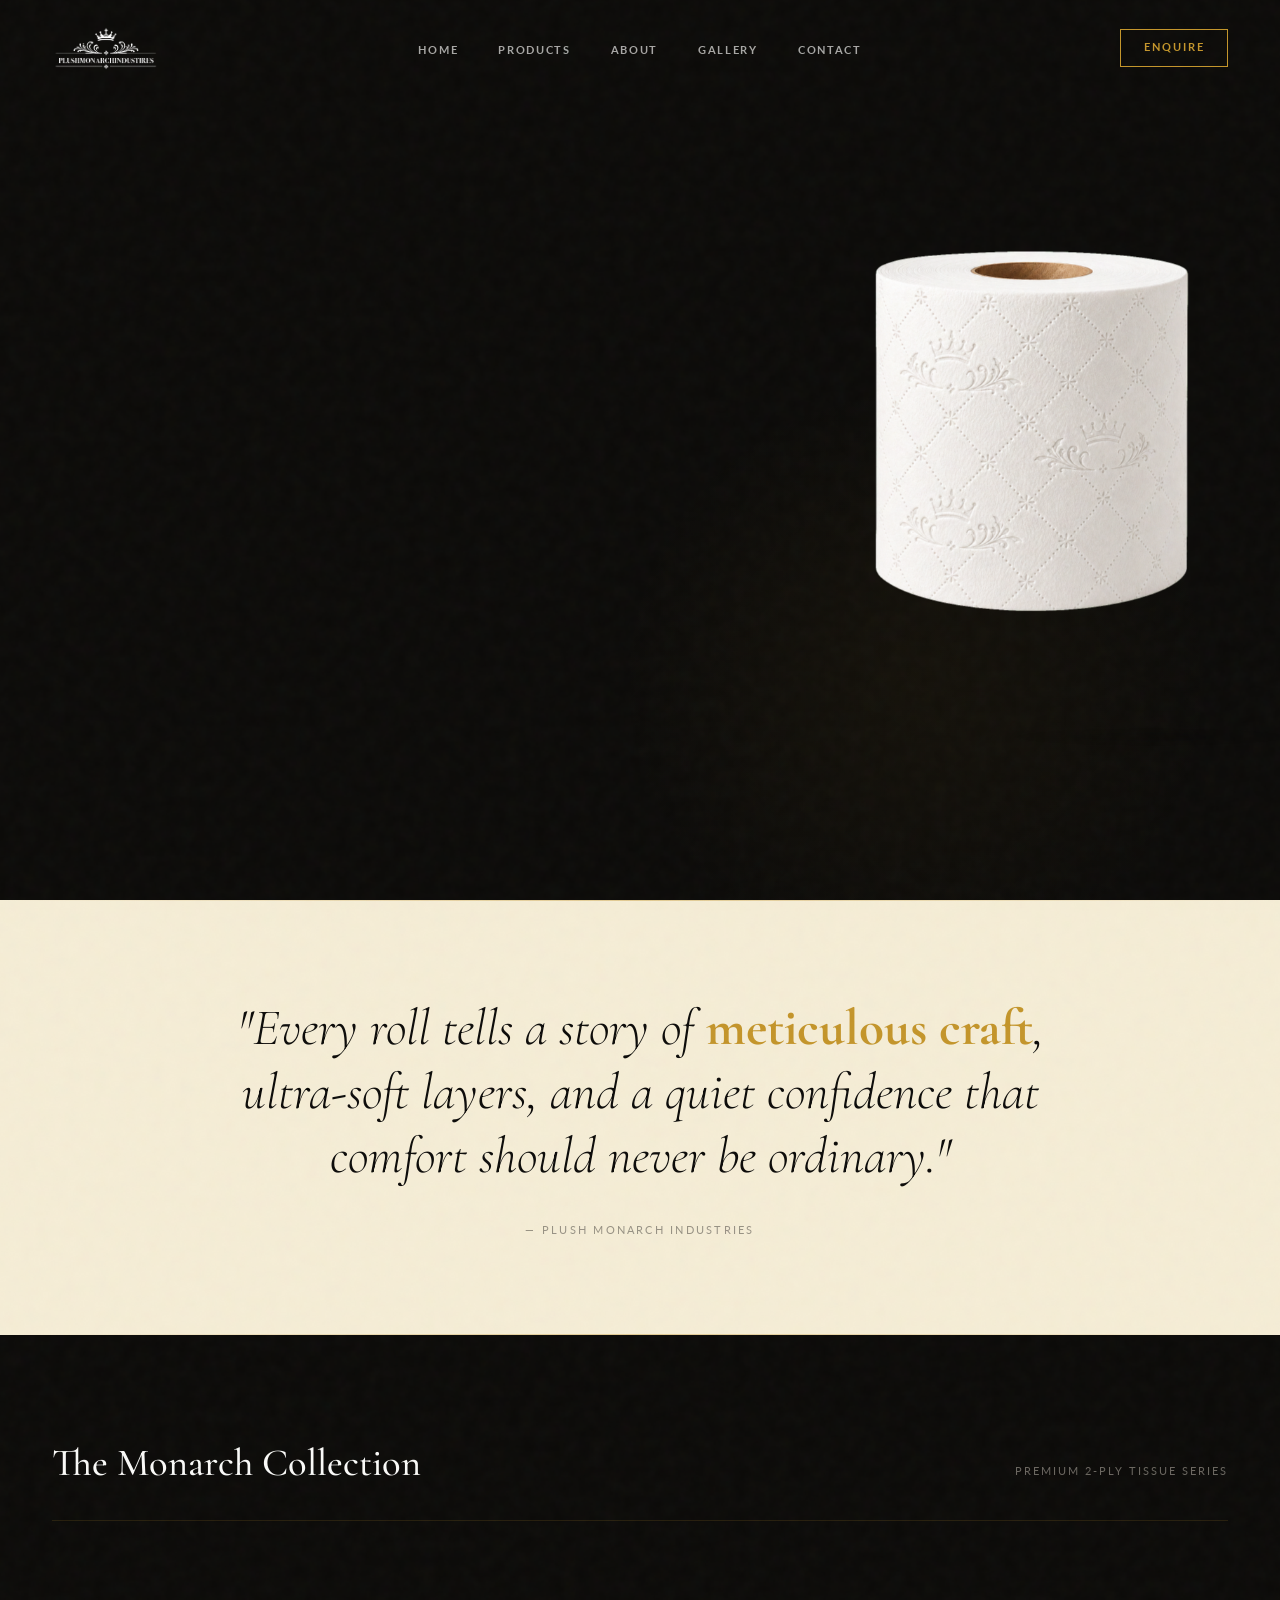
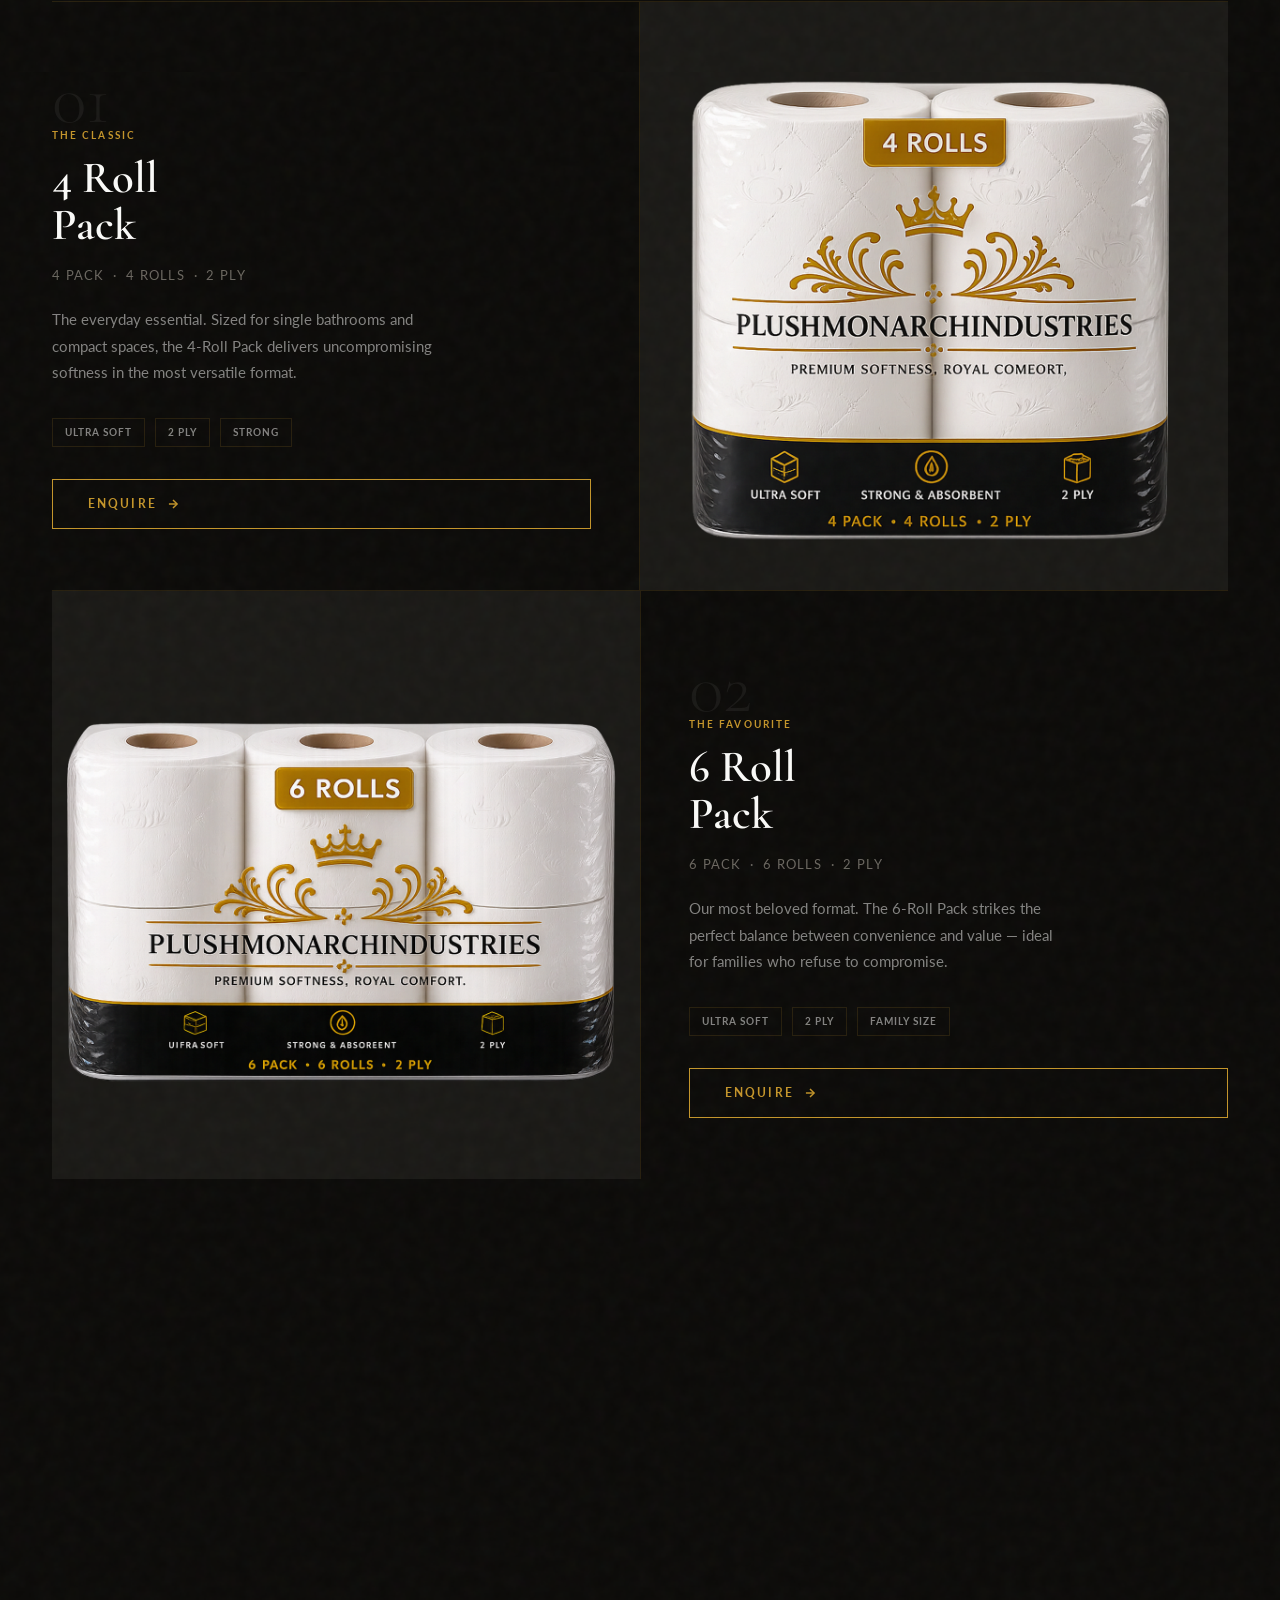
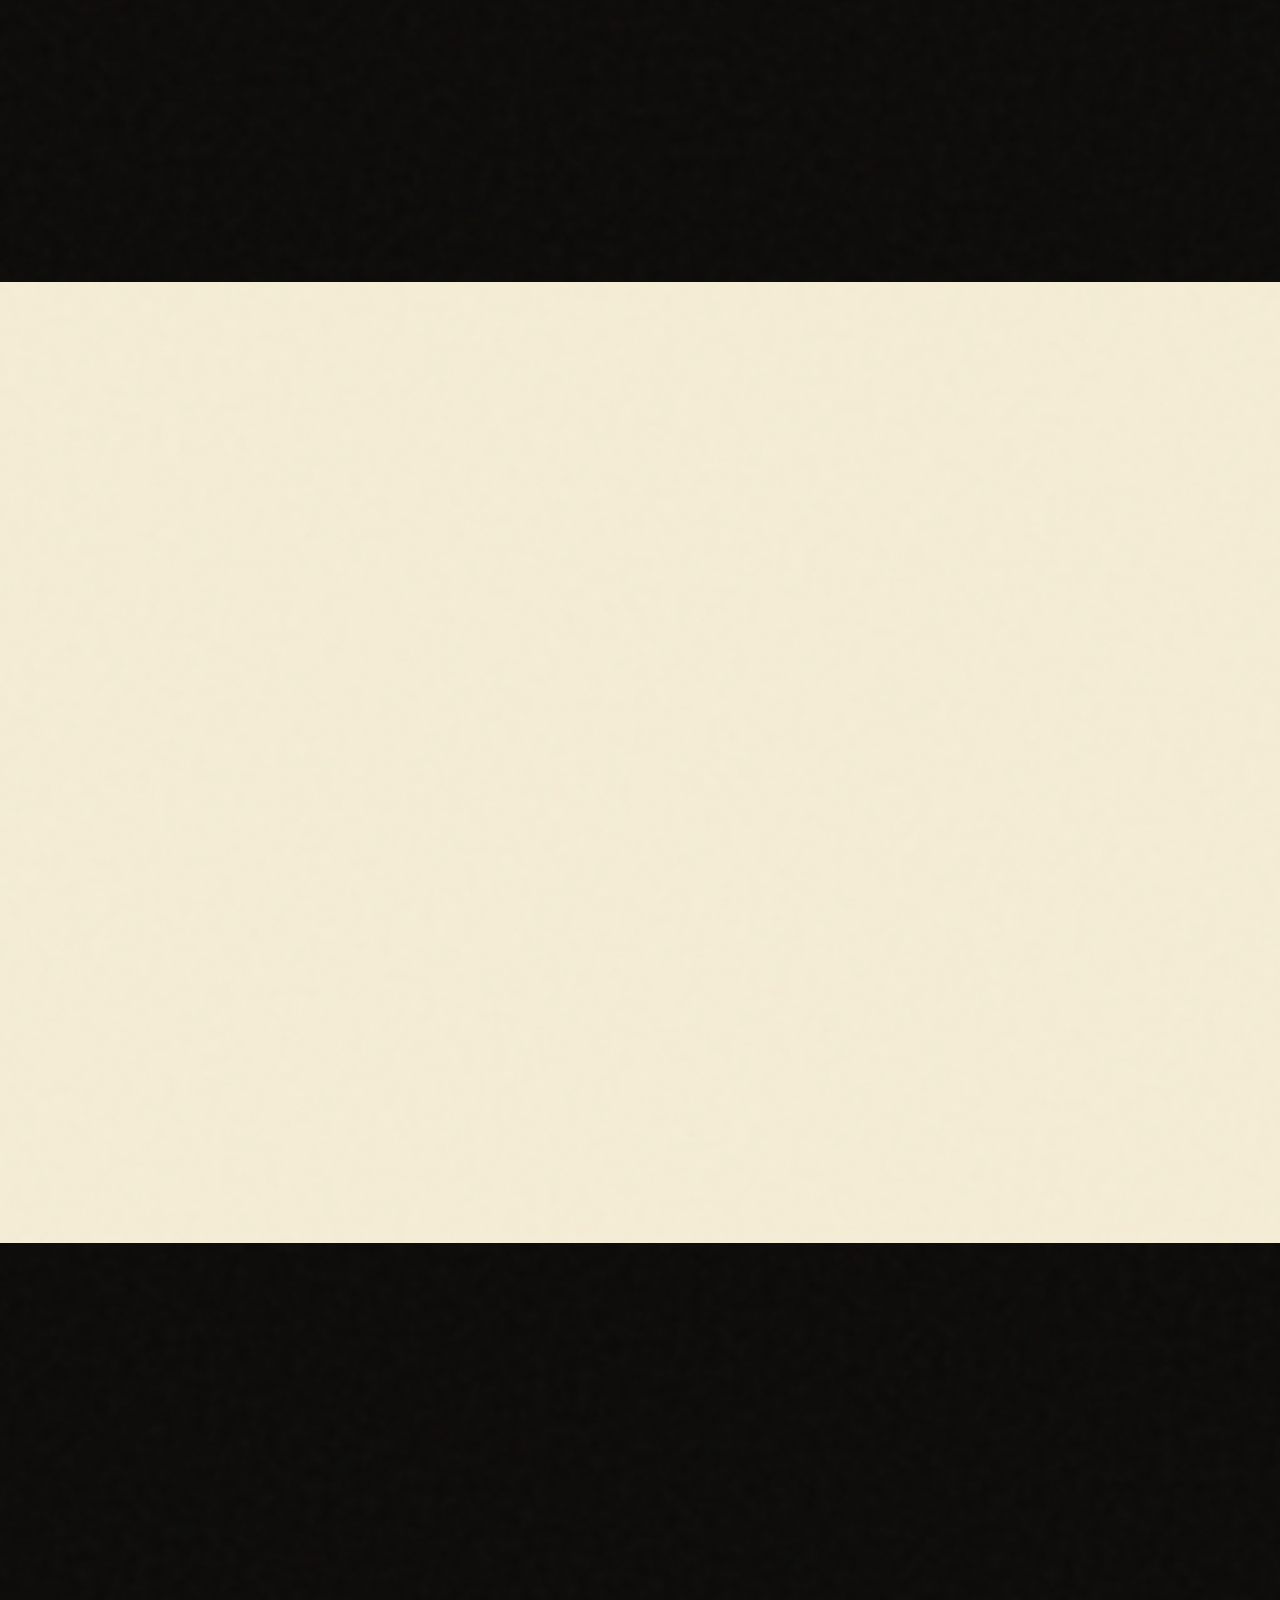
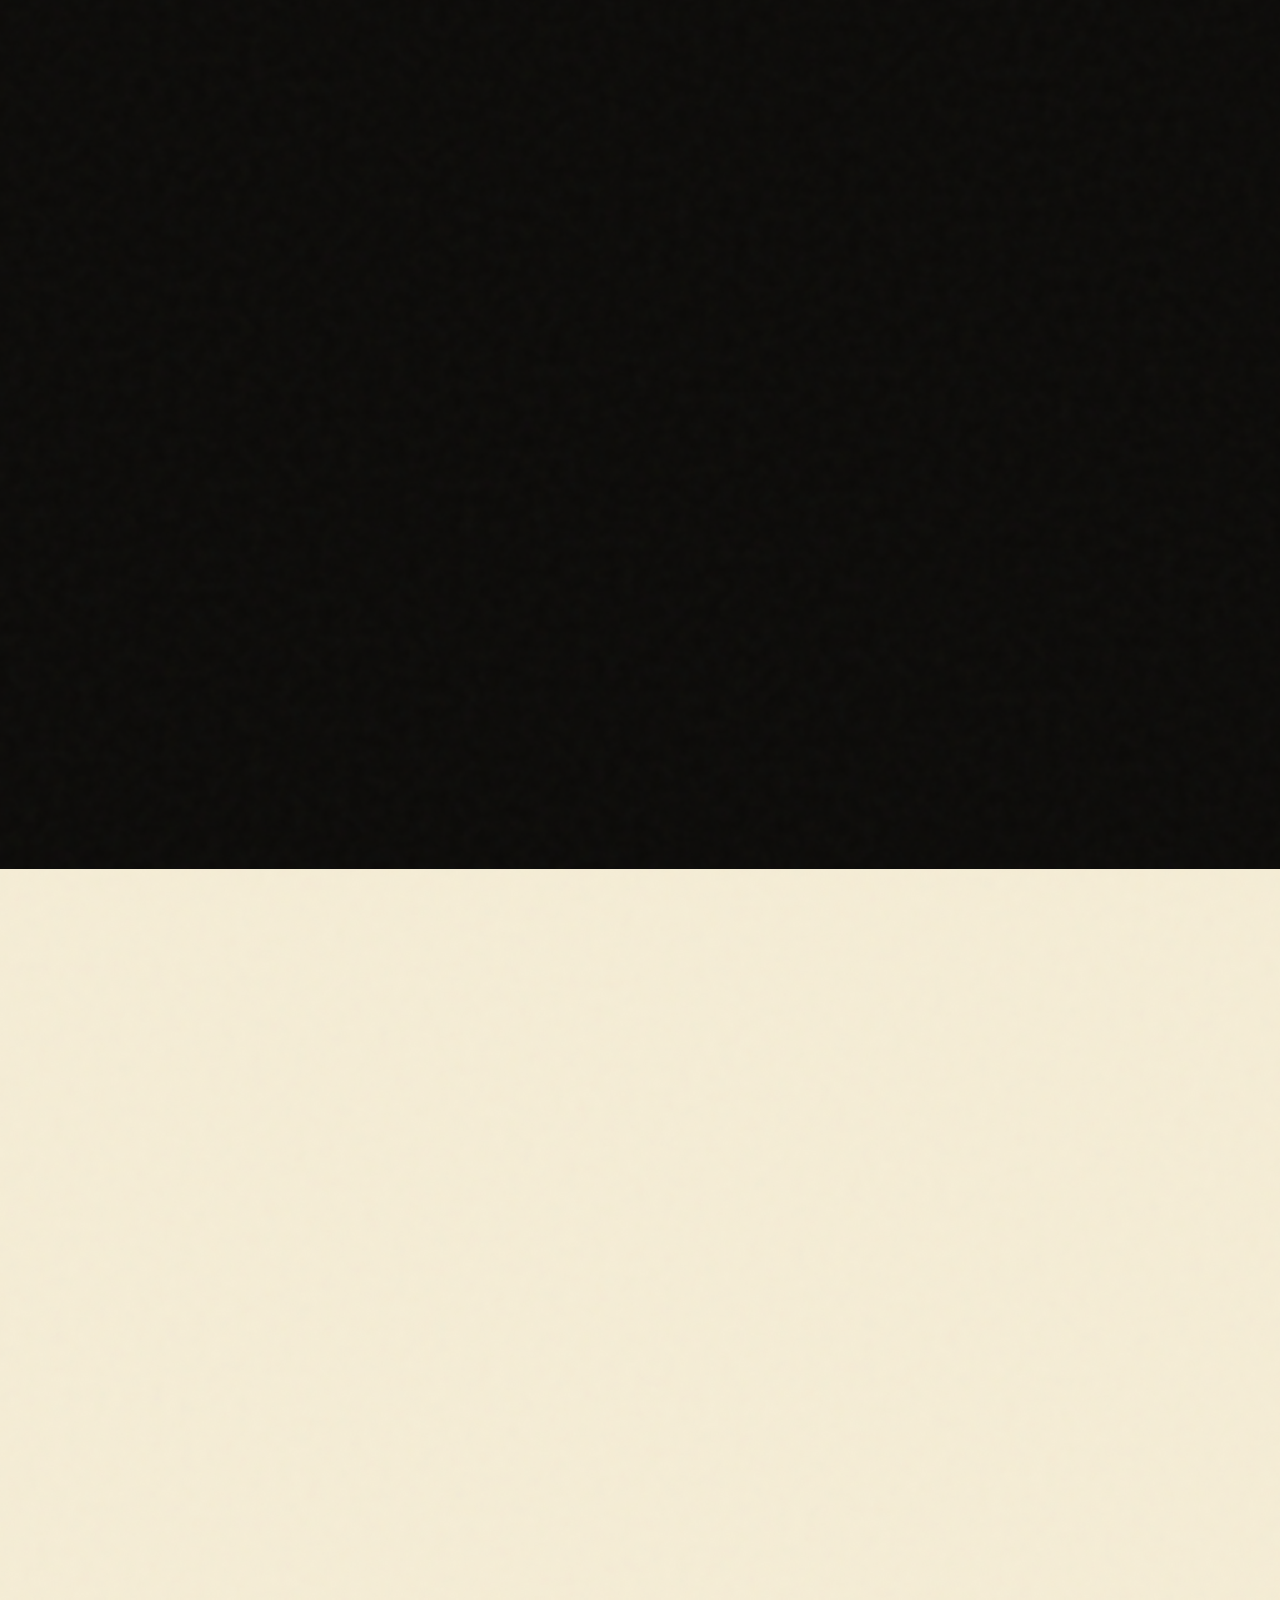
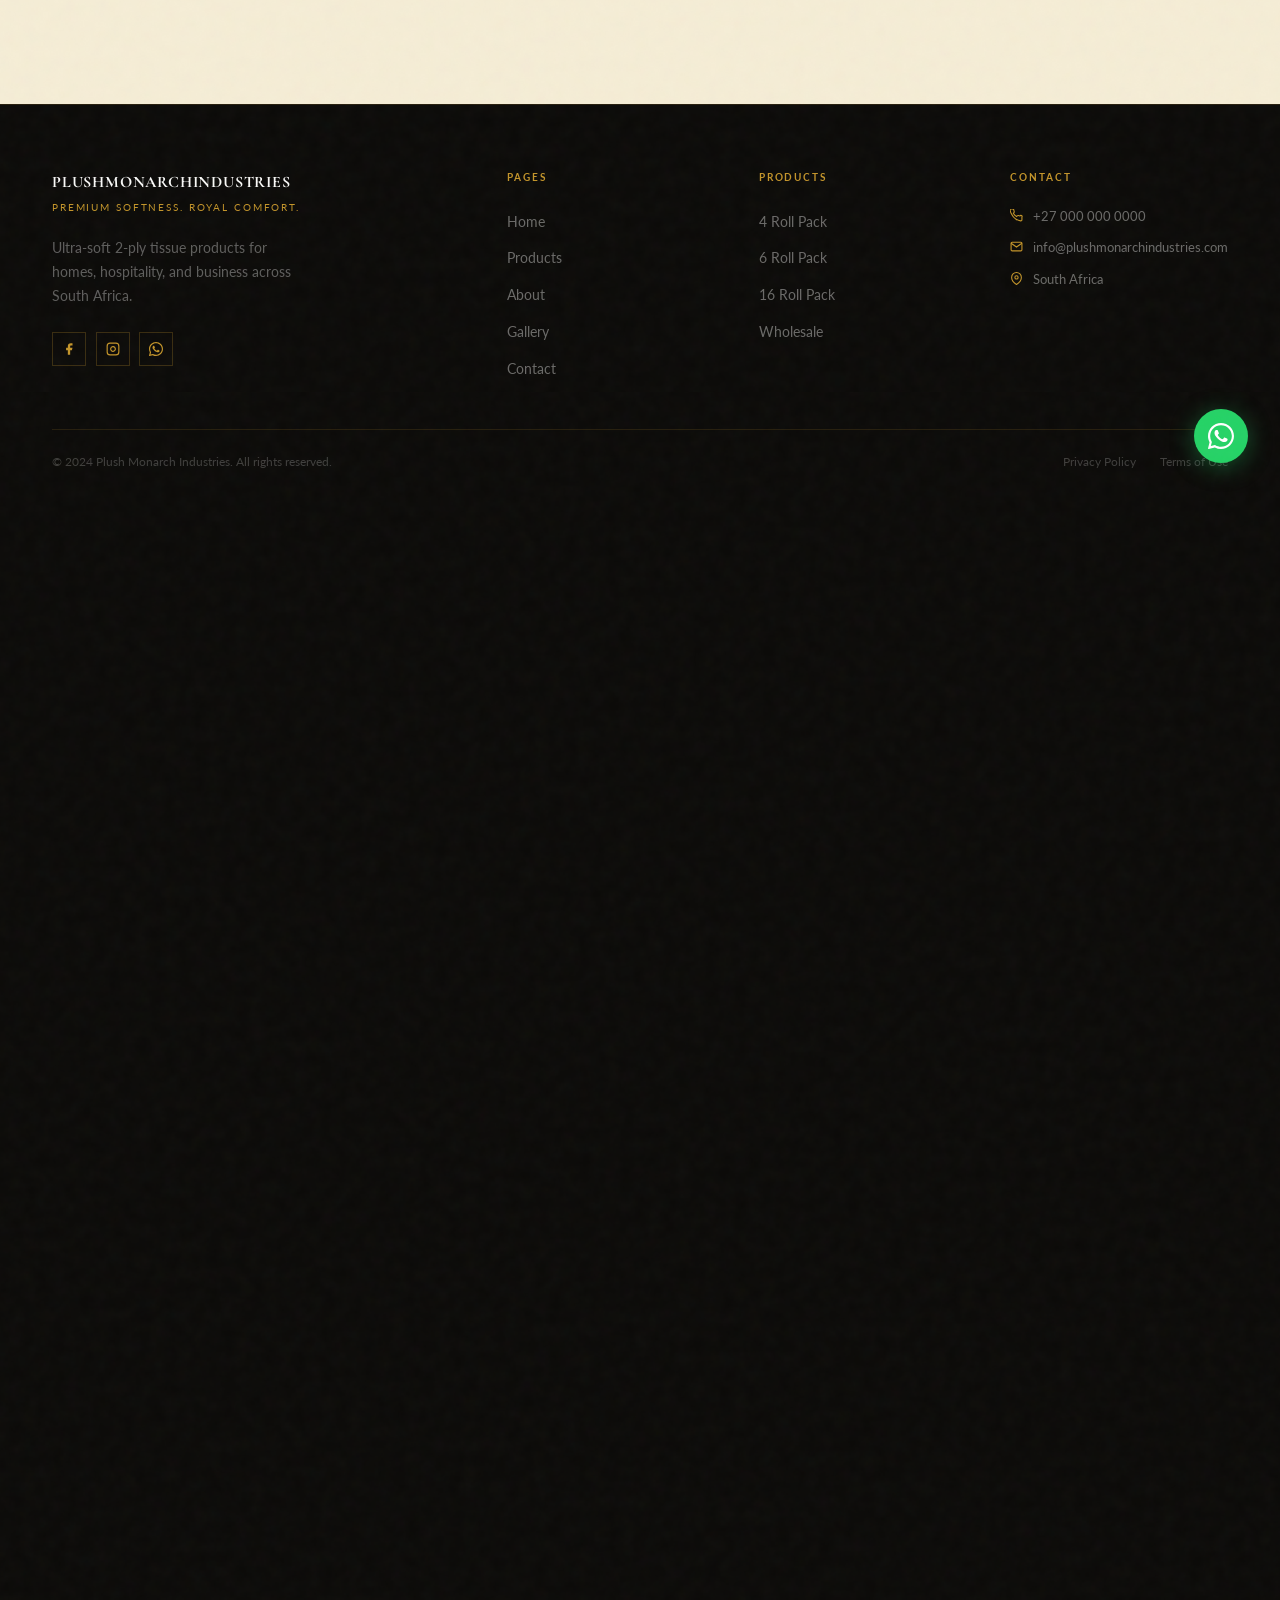
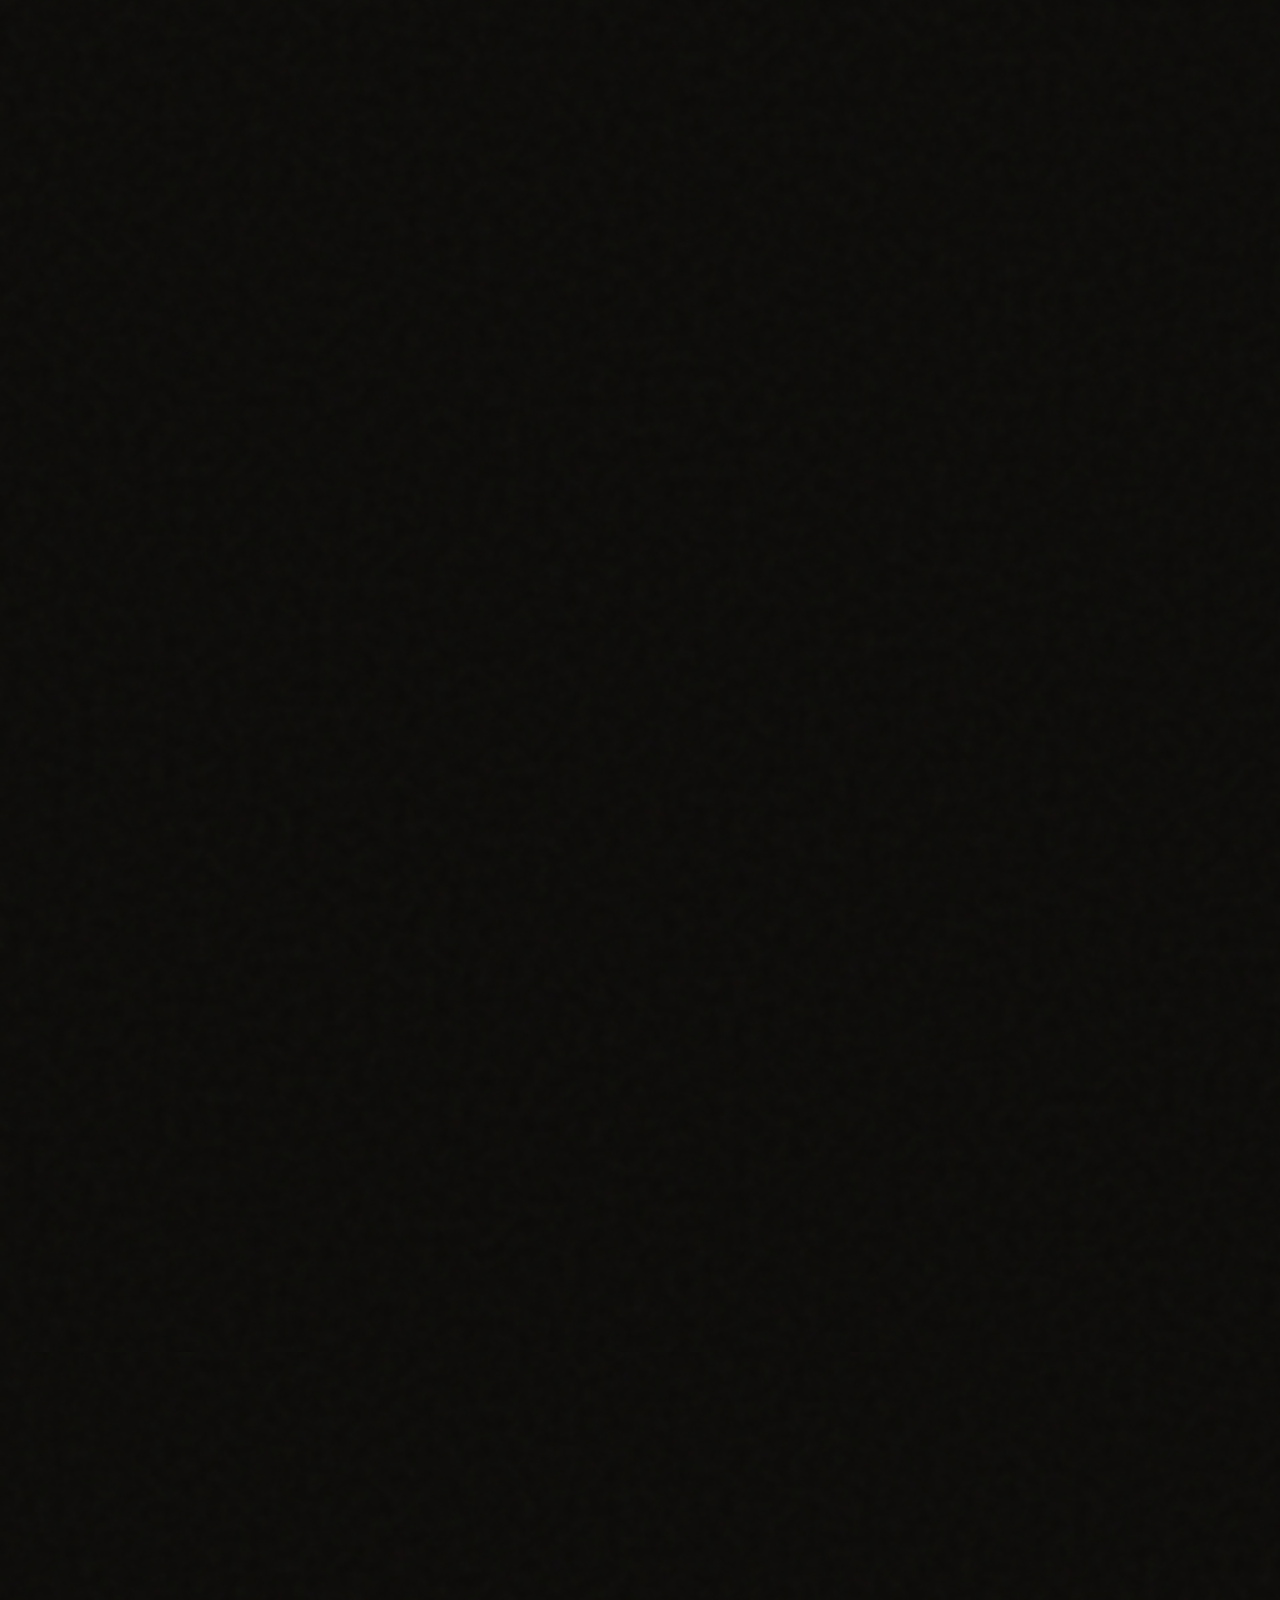
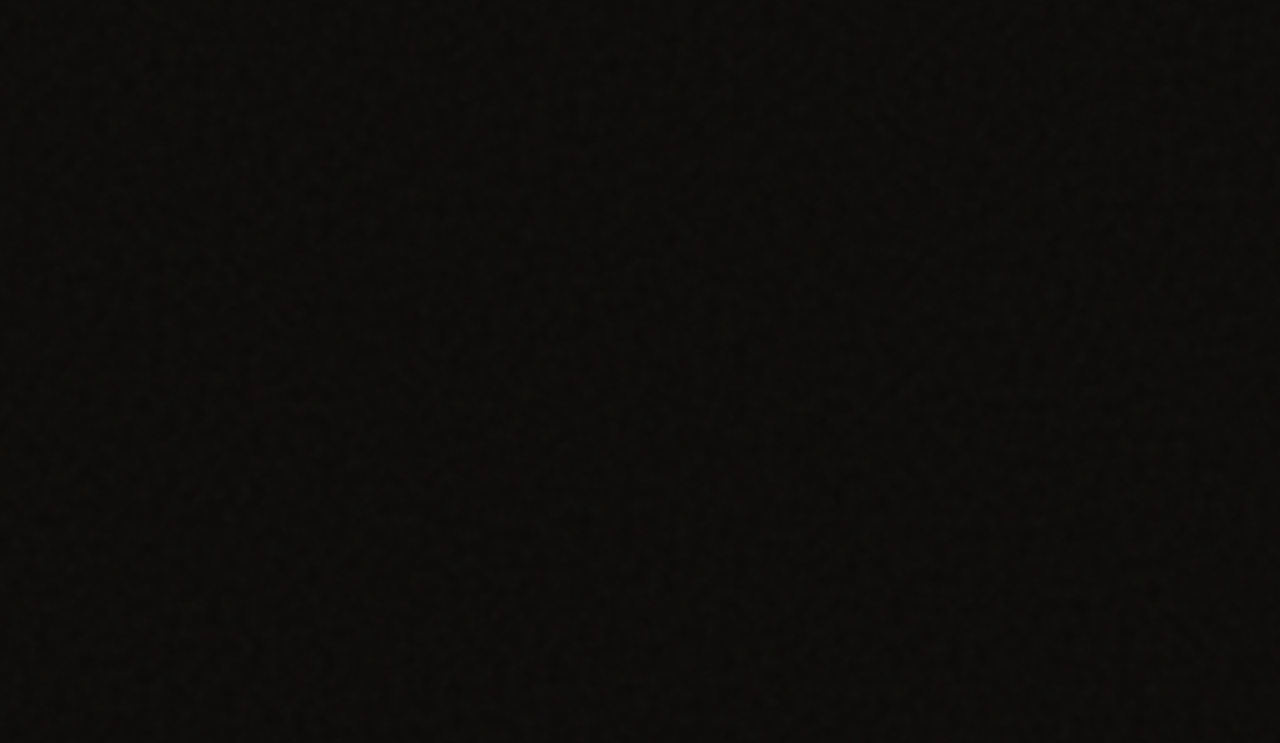
==== commit 812db5b7: "WEBSITE DESIGN" ====
--- a/index.html
+++ b/index.html
@@ -10,7 +10,7 @@
   FOLDER STRUCTURE
   ───────────────────────────────────────────────
   plushmonarch/
-  ├── index-premium.html    ← this file
+  ├── index.html    ← this file
   ├── css/  premium.css
   ├── js/   bounce.js  +  main.js (shared, optional)
   └── images/
@@ -640,4 +640,4 @@
 <script src="js/bounce.js"></script>
 
 </body>
-</html>
+</html>
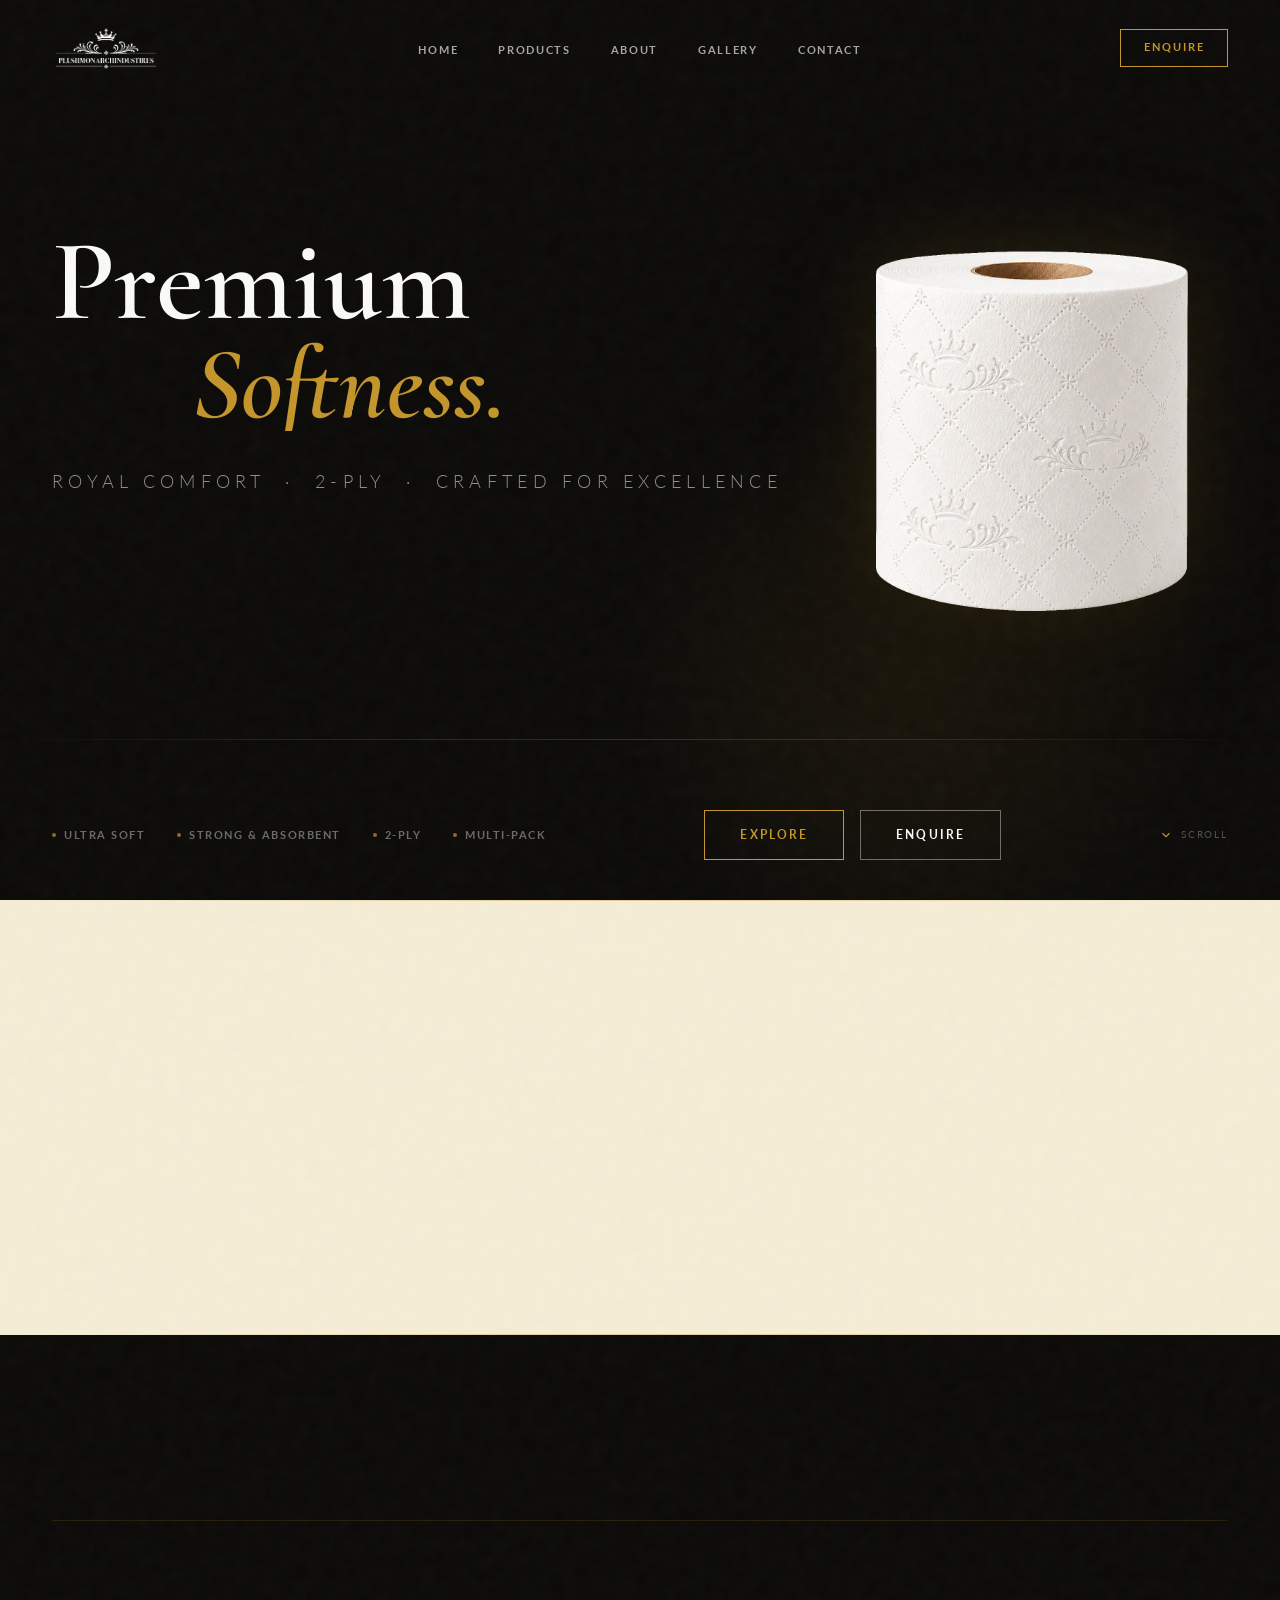
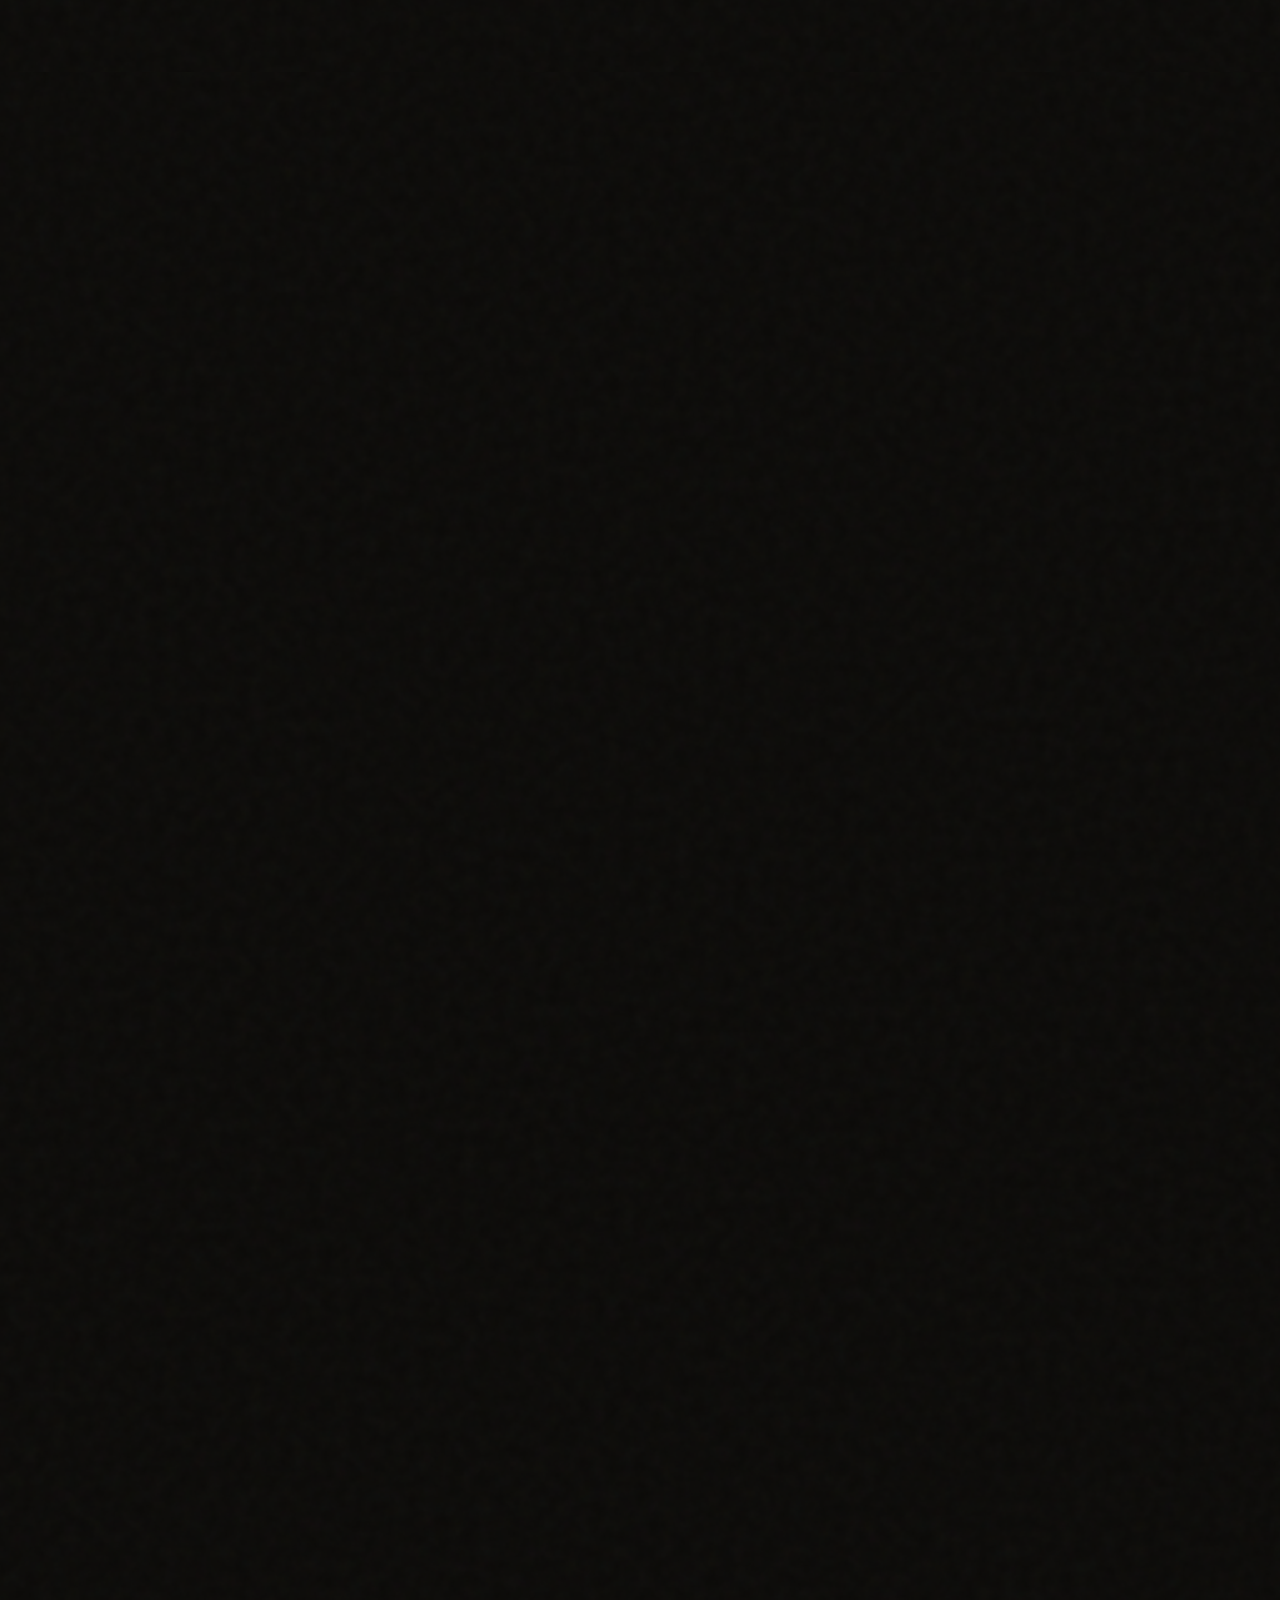
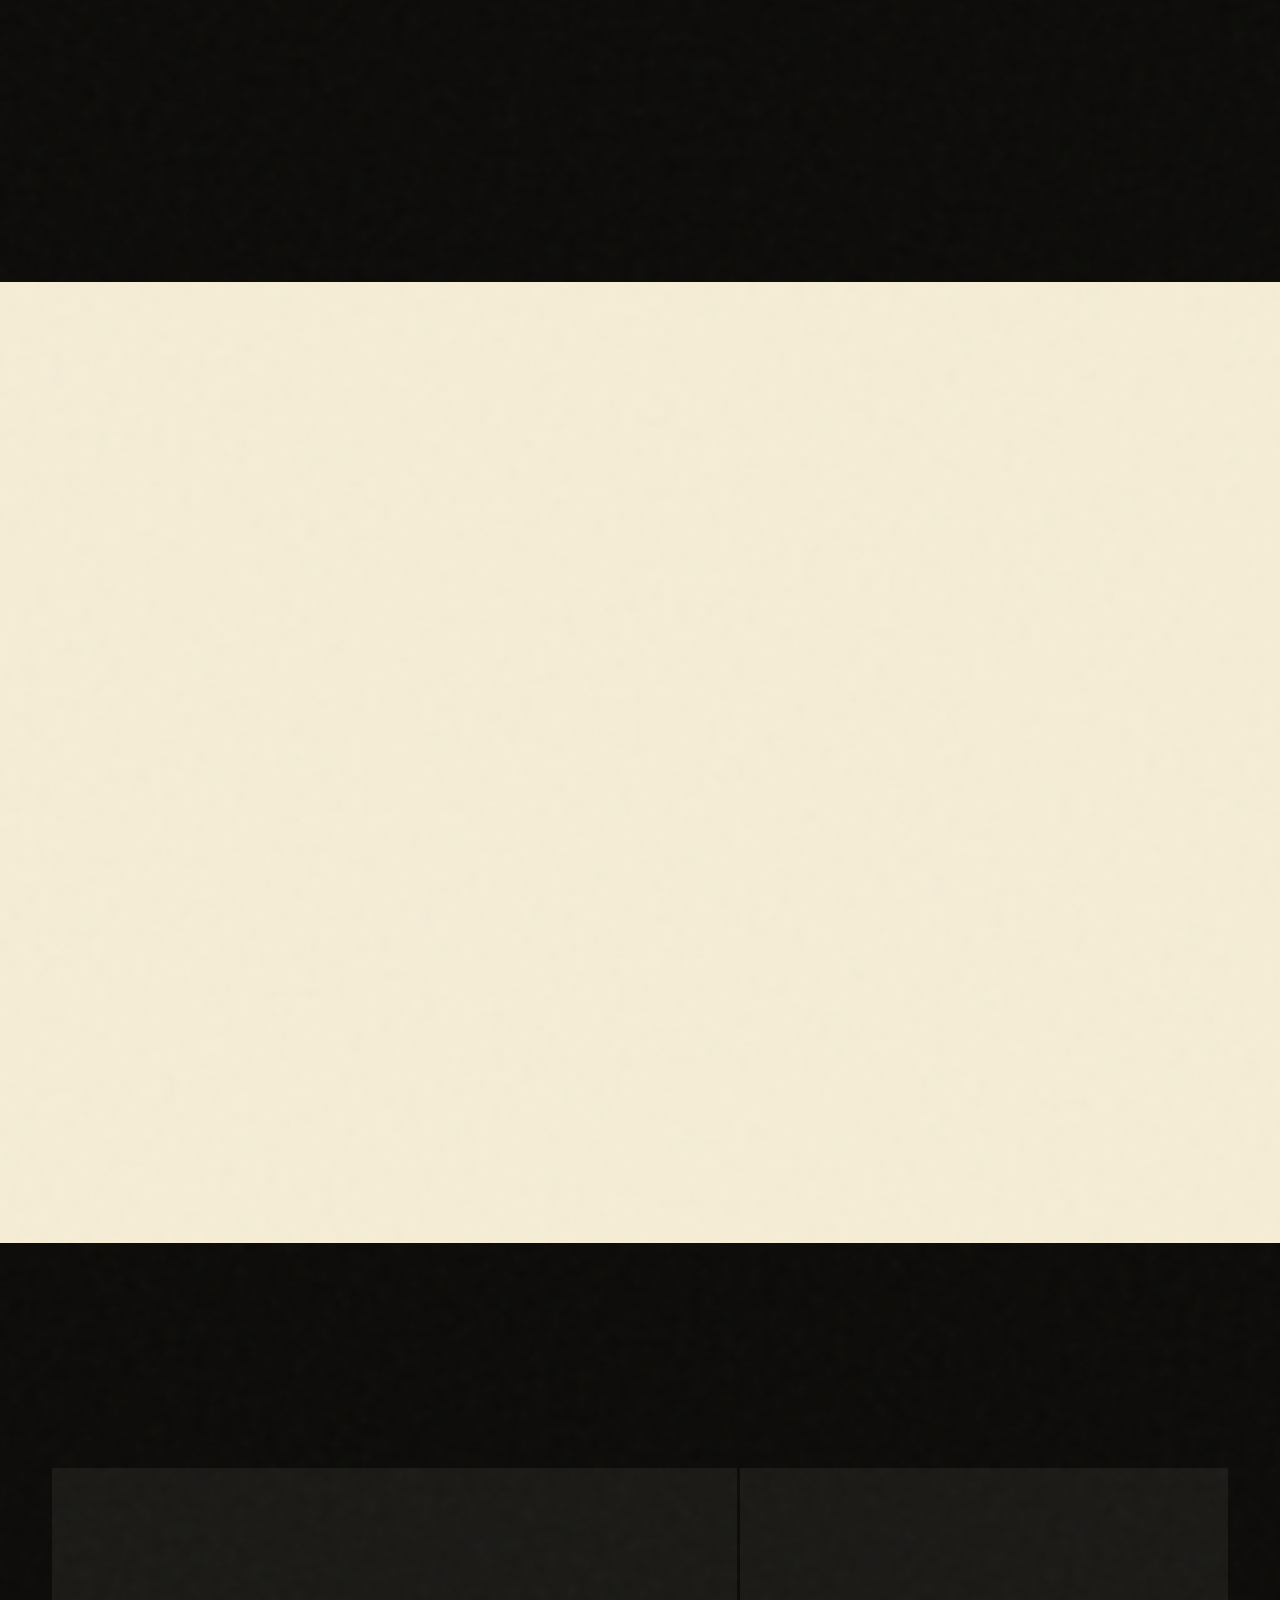
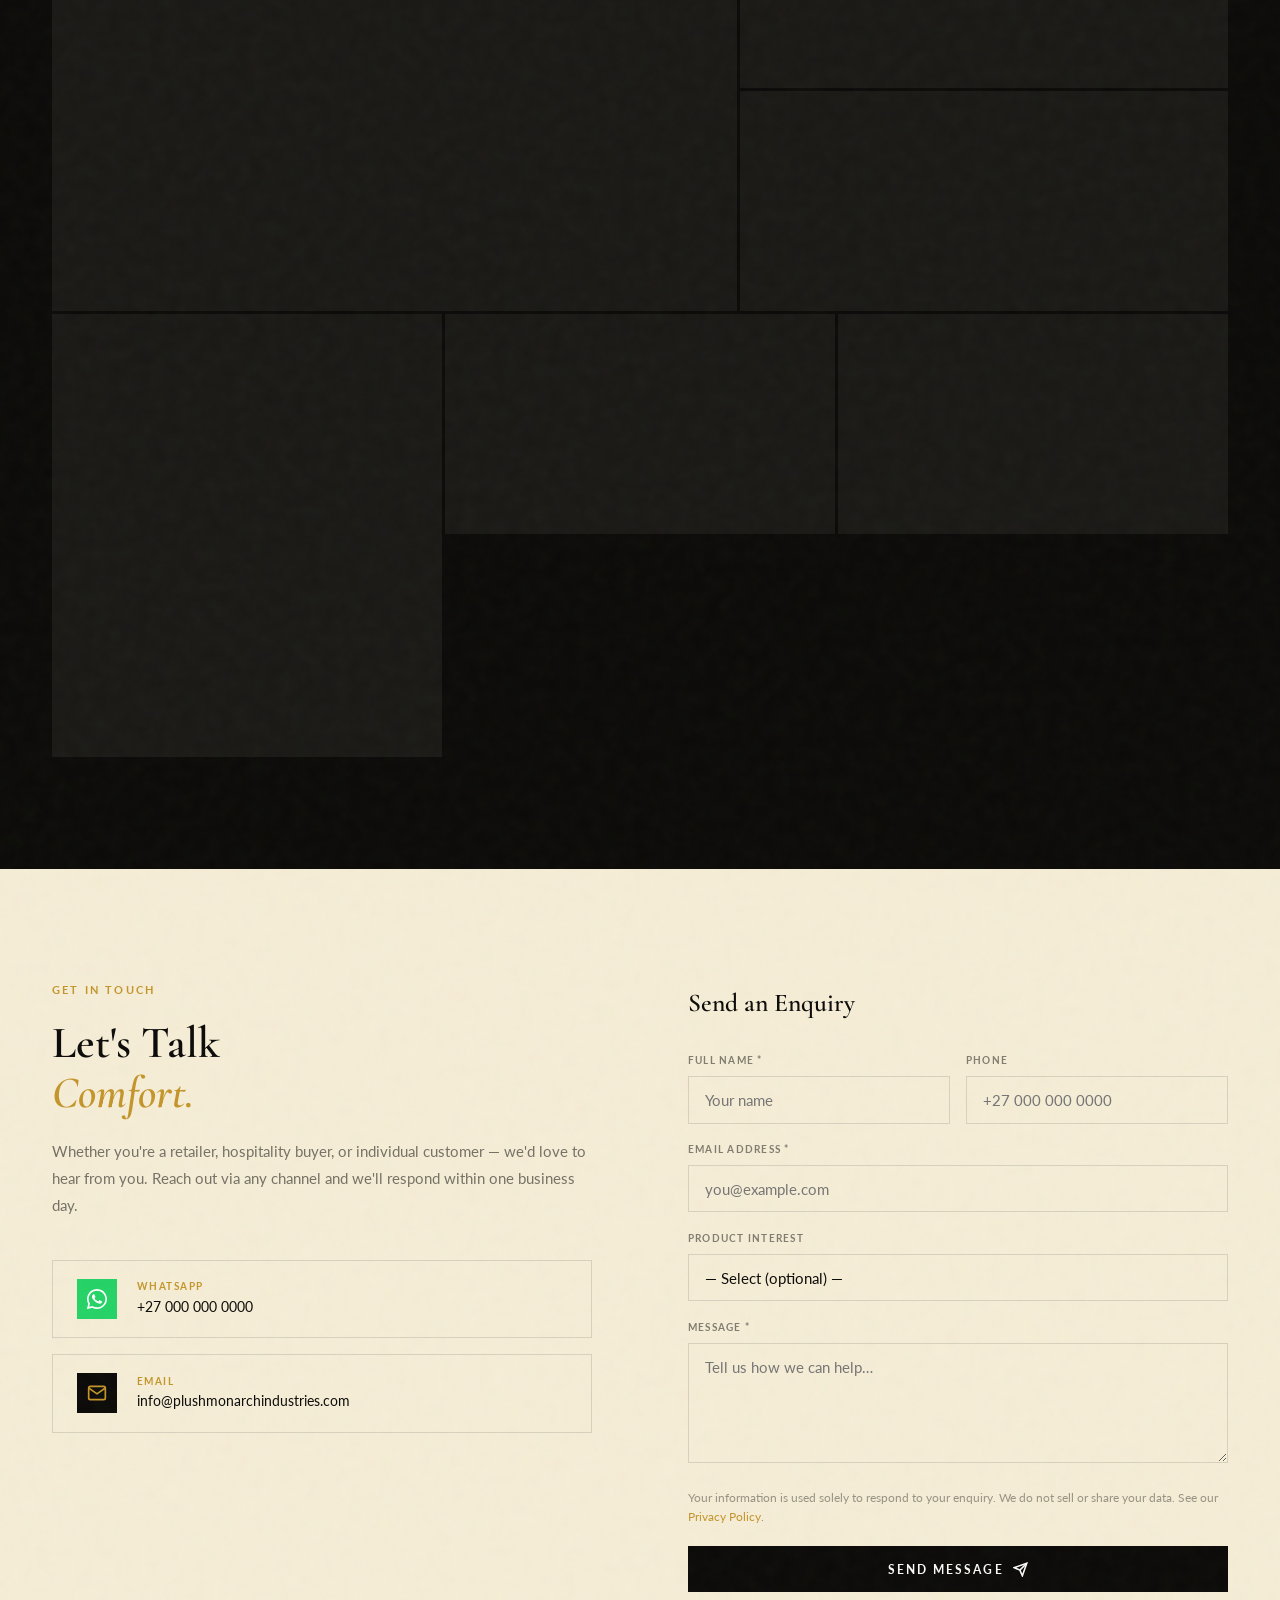
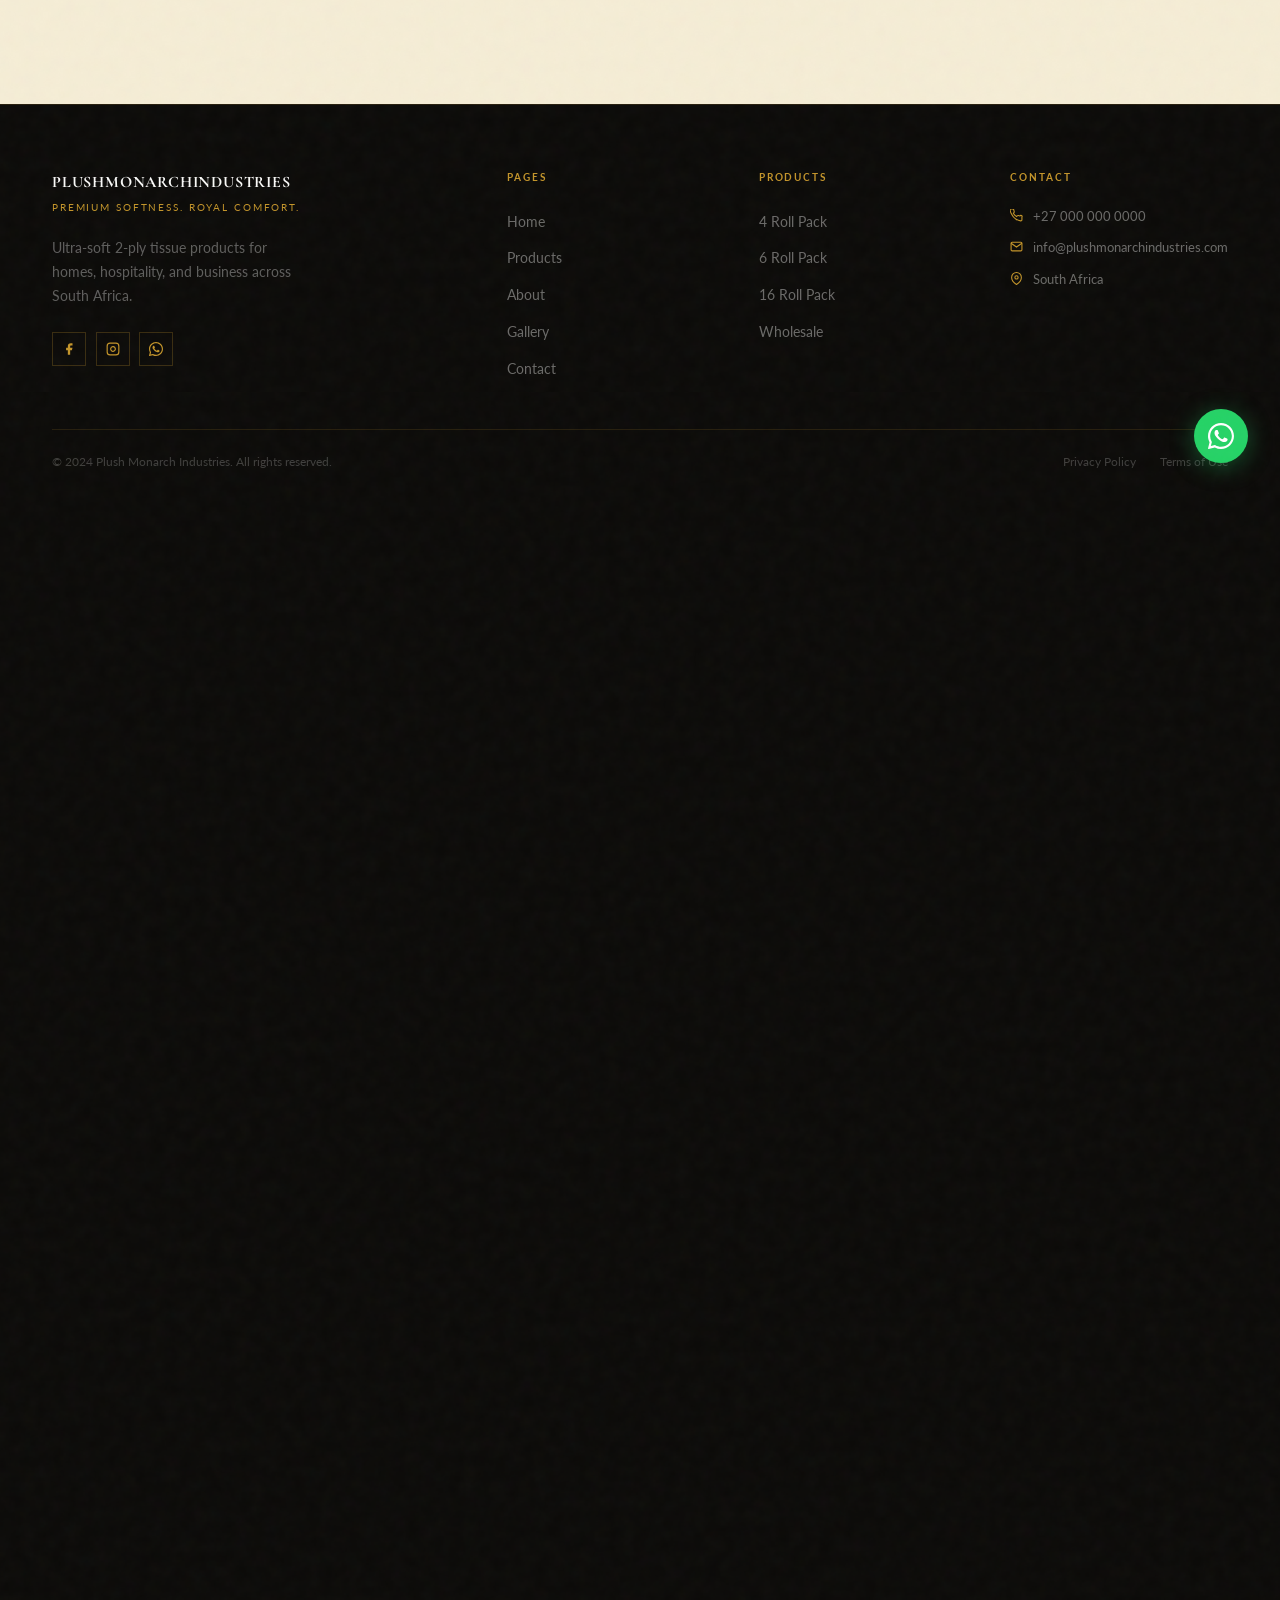
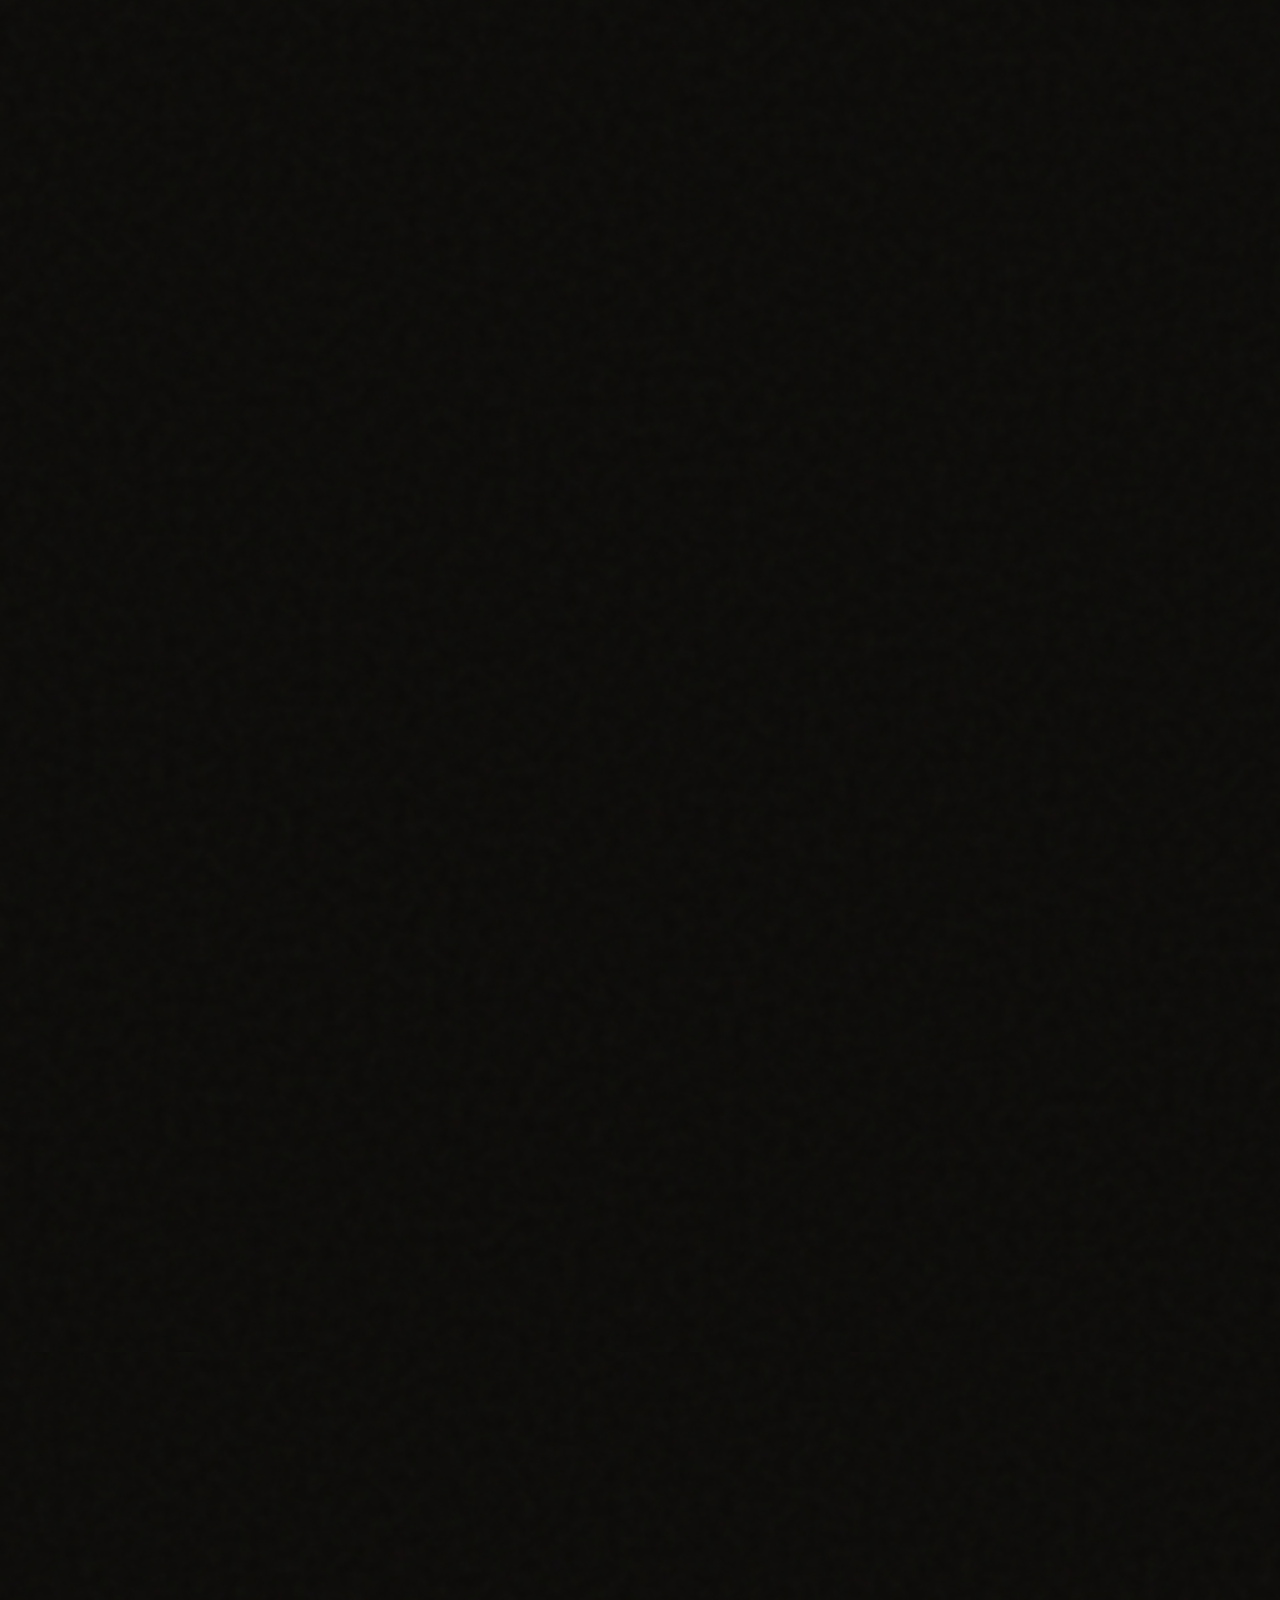
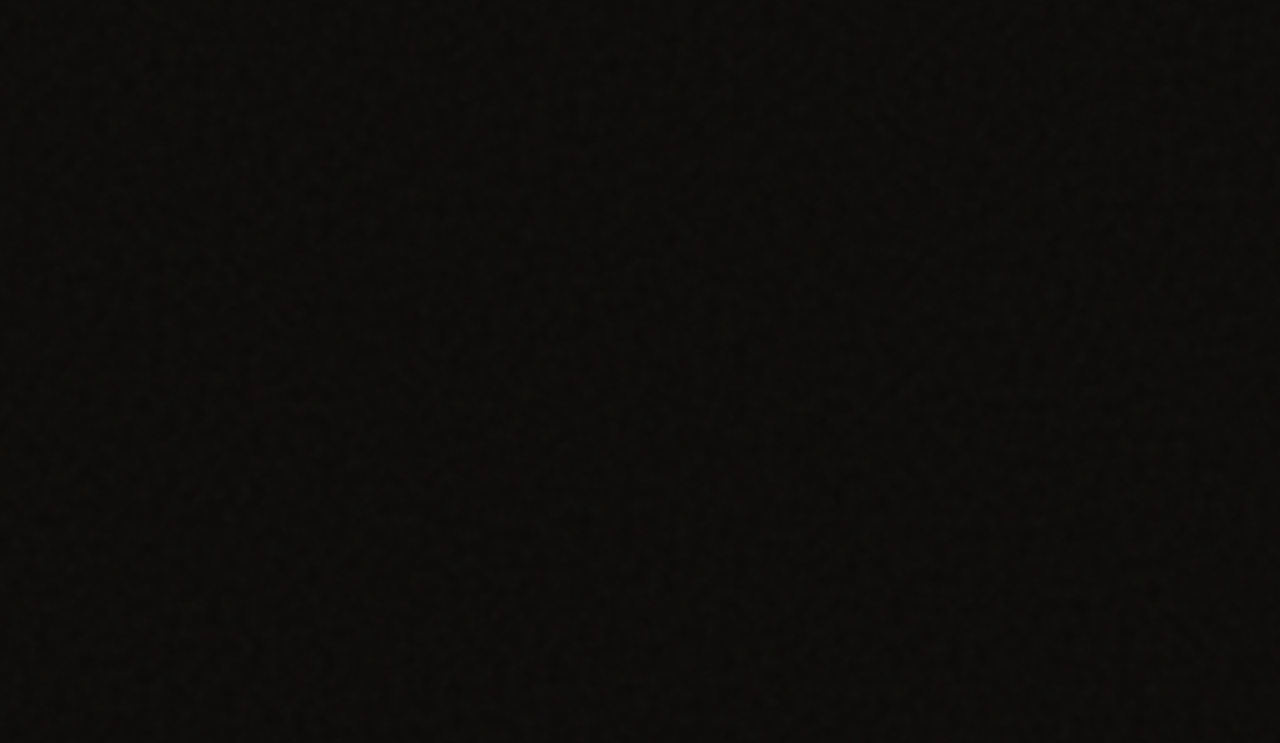
==== commit 1611affa: "Merge remote-tracking branch 'origin/main'" ====
--- a/index.html
+++ b/index.html
@@ -640,4 +640,4 @@
 <script src="js/bounce.js"></script>
 
 </body>
-</html>+</html>
